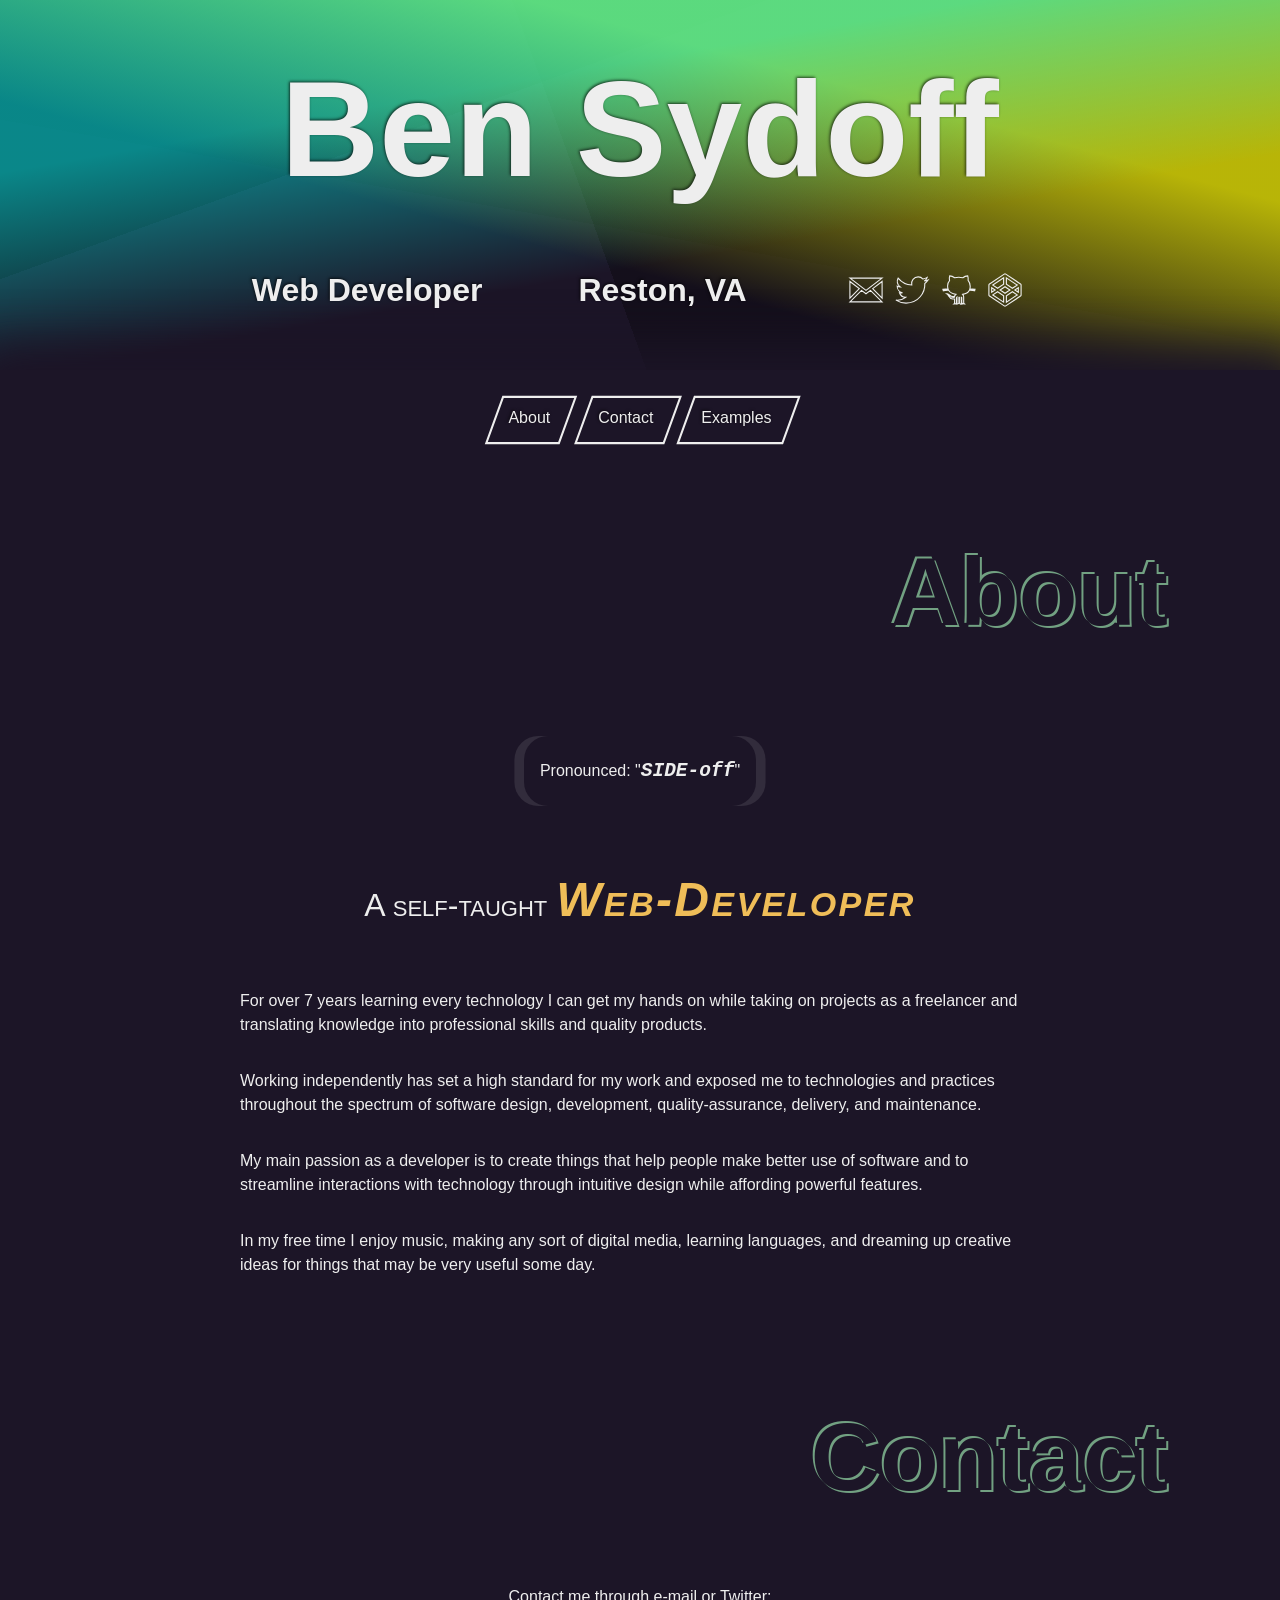
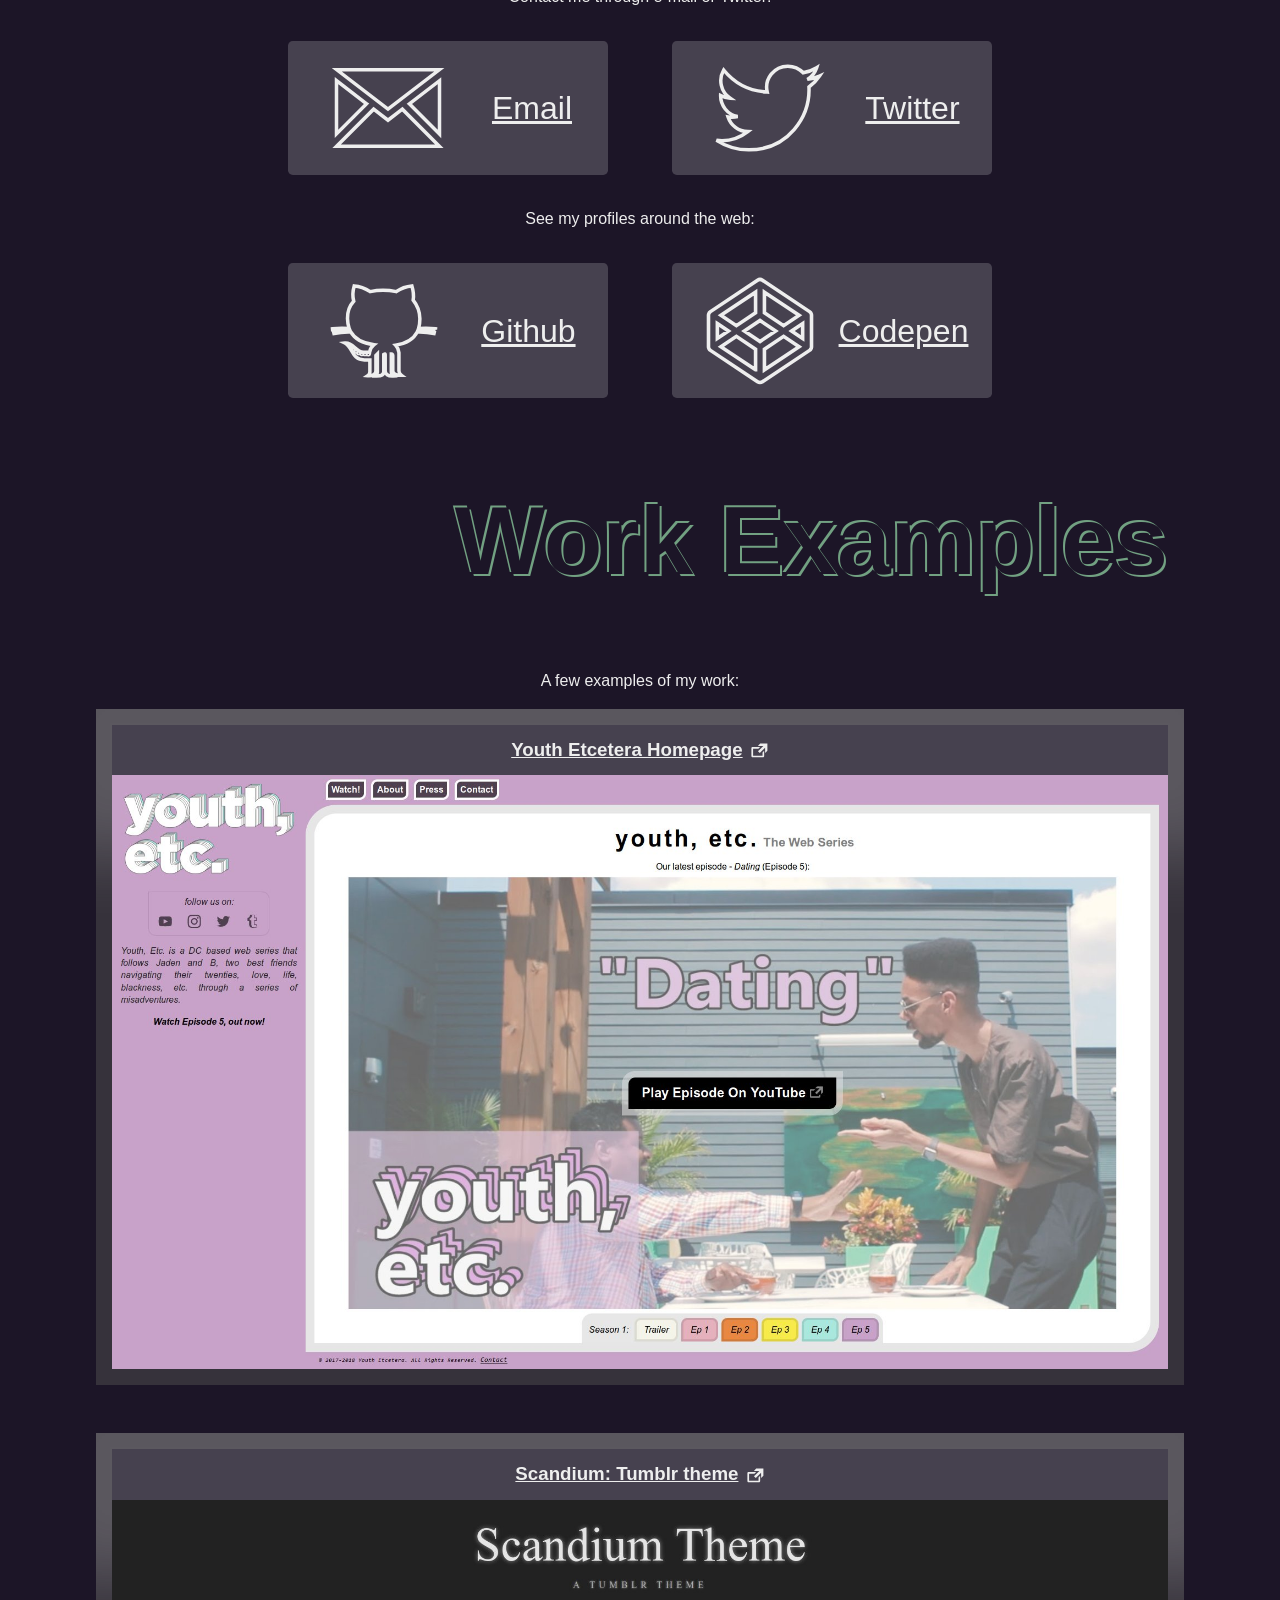
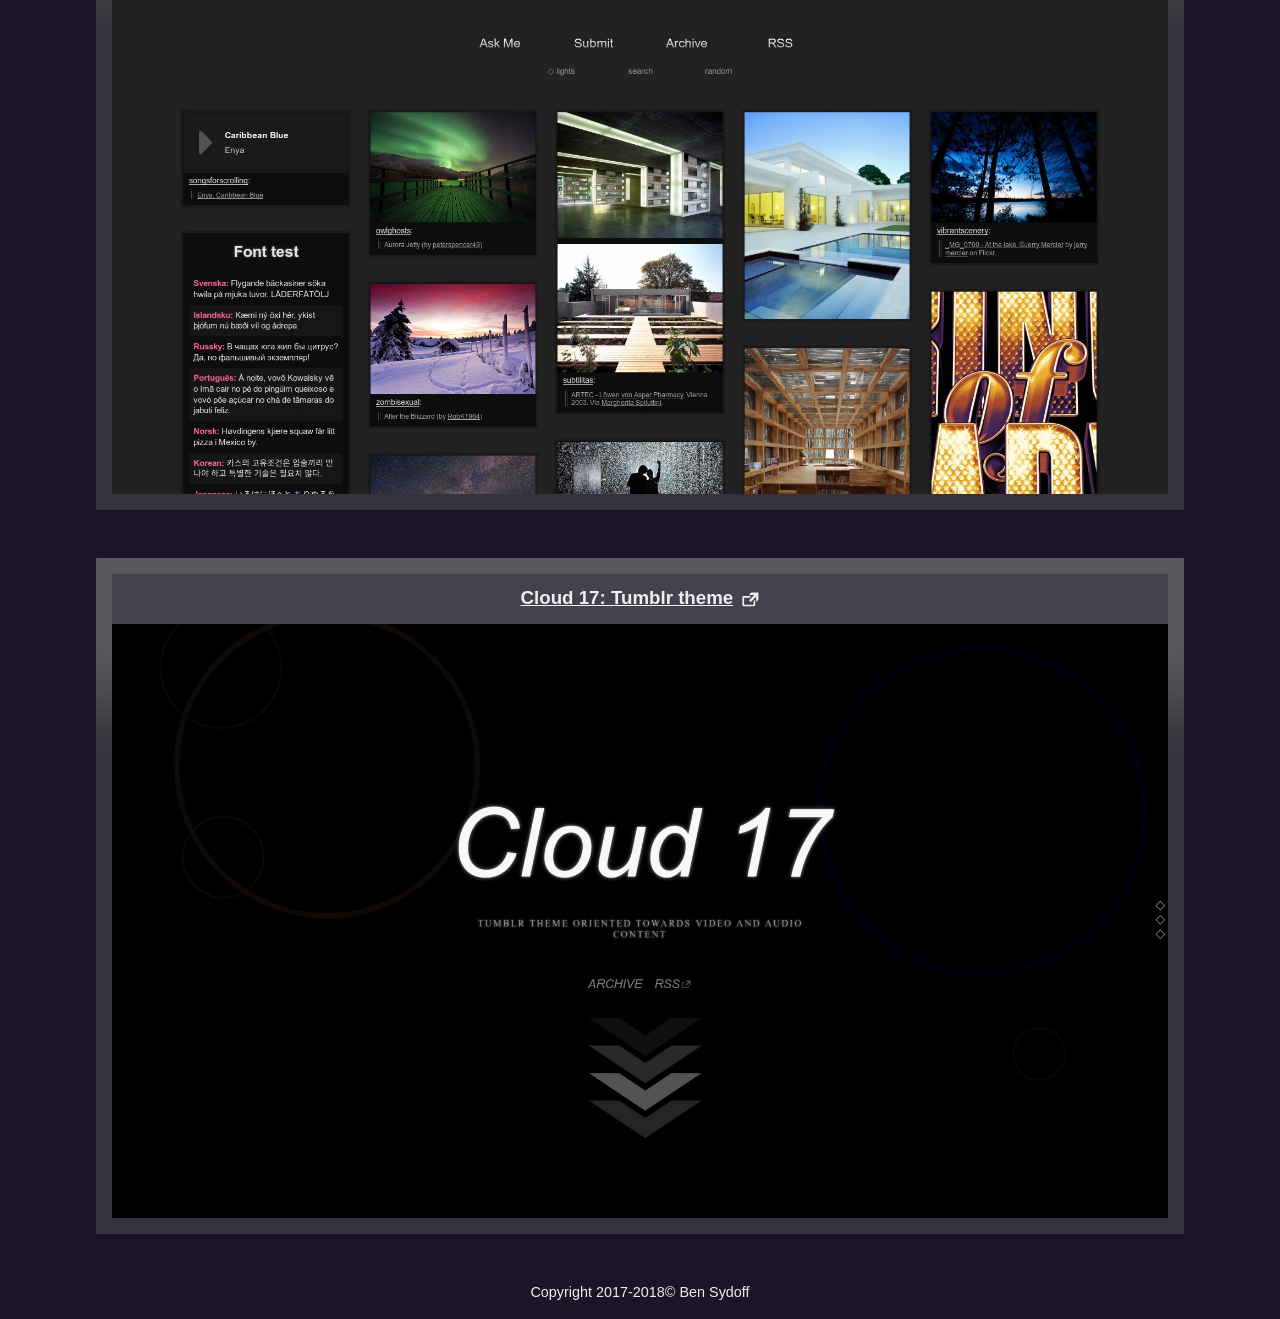
==== index.html @ 51cd3b62 "initial commit" ====
<html><head><meta http-equiv="Content-Type" content="text/html;charset=utf-8"/><meta name="viewport" content="width=device-width,initial-scale=1"/><meta name="description" content="Ben Sydoff Web development and programming portfolio"/><title>Ben Sydoff - Web Developer</title><link rel="shortcut icon" href="favicon.ico"/><link rel="stylesheet" href="fonts.css"/><style>svg {height: 2em; width: 2em;}
img {max-width: 100%;}
</style><script></script><link rel="stylesheet" href="index.css"/></head><body><header><hgroup><h1 class="main-title">Ben Sydoff</h1><hgroup class="sub-titles"><h2 class="sub-title prof">Web Developer</h2><h2 class="sub-title loc">Reston, VA</h2><ul class="contact-options"><li class="contact-option"><a class="contact-link" href="mailto://bensydoff@gmail.com"><span class="contact-icon"><svg xmlns="http://www.w3.org/2000/svg" viewBox="0 0 512 512"><path d="M170.544 239.052L50 146.454v213.142l120.544-120.544zm290.384-135.645H51.416l204.593 157.162 204.919-157.162zM313.355 260.696l-57.364 43.994-57.454-44.135L50.5 408.593h410.751L313.355 260.696zm28.012-21.484L462 359.845V146.693l-120.633 92.519z"/></svg></span>Email</a></li><li class="contact-option"><a class="contact-link" href="https://www.twitter.com/bensydoff"><span class="contact-icon"><svg xmlns="http://www.w3.org/2000/svg" viewBox="0 0 512 512"><path d="M462 128.223c-15.158 6.724-31.449 11.269-48.547 13.31 17.449-10.461 30.854-27.025 37.164-46.764a169.218 169.218 0 0 1-53.676 20.511c-15.418-16.428-37.386-26.691-61.698-26.691-54.56 0-94.668 50.916-82.337 103.787-70.25-3.524-132.534-37.177-174.223-88.314-22.142 37.983-11.485 87.691 26.158 112.85a84.148 84.148 0 0 1-38.285-10.574c-.917 39.162 27.146 75.781 67.795 83.949a84.688 84.688 0 0 1-38.17 1.447c10.754 33.58 41.972 58.018 78.96 58.699C139.604 378.282 94.846 390.721 50 385.436c37.406 23.982 81.837 37.977 129.571 37.977 156.932 0 245.595-132.551 240.251-251.435 16.517-11.917 30.846-26.804 42.178-43.755z"/></svg></span>Twitter</a></li><li class="contact-option"><a class="contact-link" href="https://www.github.com/boffsy"><span class="contact-icon"><svg xmlns="http://www.w3.org/2000/svg" viewBox="0 0 512 512"><path d="M461.633 250.645l.367-3.82c-22.896-2.22-45.667-2.418-67.79-.73 3.557-11.346 5.43-24.163 5.295-38.738-.292-30.965-10.616-55.08-26.843-75.096 3.116-18.85.77-37.7-5.11-56.56-23.188 1.898-44.054 9.493-62.635 22.686-34.725-7.044-69.447-7.493-104.172 0-21.673-14.627-42.956-21.802-63.91-22.686-6.21 20.765-7.168 41.233-1.916 61.357-18.28 19.397-25.27 42.944-24.926 69.02.196 14.926 2.496 28.208 6.738 39.95a394.063 394.063 0 0 0-66.732.8l.367 3.818c22.947-2.228 45.76-2.41 67.92-.678.813 1.974 1.632 3.94 2.566 5.815-24.01-.633-45.618 1.453-65.854 6.43l.913 3.723c20.538-5.048 42.54-7.08 67.107-6.254 16.246 28.865 47.52 45.825 93.063 51.206-10.58 8.594-16.27 18.73-17.735 30.2h-24.12c-32.395 0-41.227-41.303-74.78-37.228C132 320 125.5 371.598 177.588 371.598h21.88v47.297c.234 7.643-3.093 12.754-8.47 16.297 18.655 1.884 32.675-7.43 32.675-18.854V353.82l5.833-6v72.992c.245 7.265-3.284 11.392-7.03 15.34 16.433.653 31.89-2.63 32.59-16.616V349.68s5.757-3.6 5.757 0v66.58c.17 11.8 10.36 21.366 31.953 19.892-5.776-4.65-7.55-9.35-7.55-16.15v-72.18s5.95-.307 5.95 6v60.88c0 13.55 16.268 19.14 34.83 18.615-6.08-4.558-10.196-9.99-10.223-17.256v-73.216c-.63-10.762-5.003-20.906-13.582-30.358 41.63-6.392 71.638-23.01 86.58-52.796 24.646-.847 46.714 1.183 67.306 6.246l.914-3.723c-20.394-5.014-42.18-7.096-66.416-6.415.84-1.89 1.67-3.79 2.39-5.785 22.39-1.798 45.457-1.622 68.66.632zM114 310.023c-1.023 0-1.853-.588-1.853-1.313 0-.728.83-1.315 1.853-1.315 1.024 0 1.854.588 1.854 1.315 0 .726-.83 1.313-1.854 1.313zm5.833 3.98c-1.137 0-2.06-.653-2.06-1.46s.923-1.462 2.06-1.462 2.06.656 2.06 1.463-.923 1.46-2.06 1.46zm5.917 5.17c-1.333 0-2.415-.767-2.415-1.713s1.082-1.714 2.415-1.714 2.416.768 2.416 1.714-1.083 1.712-2.416 1.712zm5.75 6.206c-1.56 0-2.825-.897-2.825-2.004s1.265-2.005 2.825-2.005 2.825.9 2.825 2.006-1.265 2.003-2.825 2.003zm6.333 7.014c-1.733 0-3.14-.996-3.14-2.226s1.407-2.228 3.14-2.228 3.14.998 3.14 2.228-1.407 2.226-3.14 2.226zm7.334 7.123c-1.926 0-3.488-1.107-3.488-2.474s1.56-2.476 3.487-2.476c1.925 0 3.487 1.11 3.487 2.476s-1.562 2.474-3.487 2.474zm9.916 6.774c-2.14 0-3.875-1.23-3.875-2.748 0-1.52 1.735-2.75 3.875-2.75s3.875 1.23 3.875 2.75c0 1.518-1.735 2.75-3.875 2.75zm12.292 3.626c-2.14 0-3.875-1.23-3.875-2.75 0-1.518 1.735-2.75 3.875-2.75s3.875 1.232 3.875 2.75c0 1.52-1.735 2.75-3.875 2.75zm12.958.417c-2.14 0-3.875-1.23-3.875-2.75 0-1.518 1.735-2.75 3.875-2.75s3.875 1.232 3.875 2.75c0 1.52-1.735 2.75-3.875 2.75zm12.792.25c-2.14 0-3.875-1.23-3.875-2.75 0-1.518 1.735-2.75 3.875-2.75s3.875 1.232 3.875 2.75c0 1.52-1.735 2.75-3.875 2.75z"/></svg></span>Github</a></li><li class="contact-option"><a class="contact-link" href="https://codepen.io/boffsy"><span class="contact-icon"><svg xmlns="http://www.w3.org/2000/svg" viewBox="0 0 500 500"><path d="M451.036 186.448c-.036-.254-.098-.497-.141-.751a17.047 17.047 0 0 0-.302-1.45c-.075-.287-.18-.561-.268-.836a17.852 17.852 0 0 0-.446-1.26c-.118-.286-.255-.571-.386-.847-.182-.39-.371-.772-.588-1.141-.16-.276-.327-.542-.491-.805-.234-.36-.471-.71-.732-1.049-.19-.252-.39-.507-.59-.75a17.116 17.116 0 0 0-.865-.933c-.226-.231-.45-.464-.687-.678a20.23 20.23 0 0 0-.979-.824c-.257-.201-.514-.403-.783-.593-.102-.064-.19-.148-.287-.212l-183.9-122.6a17.285 17.285 0 0 0-19.182 0l-183.9 122.598c-.095.064-.185.149-.285.213-.27.19-.525.391-.778.593-.339.264-.667.54-.98.824-.243.213-.464.445-.693.678a15.117 15.117 0 0 0-1.454 1.683c-.254.338-.498.688-.725 1.049-.174.264-.338.528-.497.804-.212.37-.402.751-.587 1.142-.133.274-.27.56-.386.847-.17.413-.308.836-.444 1.26-.091.275-.19.55-.27.836-.127.476-.212.963-.302 1.45-.041.253-.105.497-.138.75-.1.741-.158 1.492-.158 2.255v122.6c0 .761.057 1.512.158 2.265.033.244.097.497.138.739.09.487.175.973.301 1.45.08.286.18.562.27.837.137.421.275.846.445 1.269.115.288.253.563.386.839.186.39.376.77.587 1.152.159.265.323.528.497.794.227.359.471.71.725 1.049.19.264.392.509.598.75.27.317.555.636.856.933.228.231.45.464.694.677.312.287.64.562.979.826.253.202.508.403.778.59.1.066.19.15.285.213l183.9 122.6a17.292 17.292 0 0 0 9.593 2.91c3.34 0 6.684-.974 9.59-2.91l183.9-122.6c.096-.062.184-.147.286-.212.27-.189.524-.39.783-.591.334-.264.662-.539.98-.826.237-.211.46-.446.686-.677.302-.297.589-.616.865-.932.2-.244.4-.487.59-.751.26-.34.499-.689.732-1.05.164-.265.332-.528.49-.793.218-.381.407-.762.589-1.152.131-.276.268-.55.386-.84.17-.421.306-.845.446-1.268.088-.275.193-.551.268-.837.127-.477.217-.963.302-1.45.043-.244.105-.496.141-.74.095-.752.155-1.503.155-2.264V188.7c0-.762-.06-1.513-.155-2.253zM267.292 98.414l135.473 90.309-60.512 40.481-74.961-50.144zm-34.583 0v80.646l-74.958 50.144-60.517-40.481zM83.39 221.067l43.26 28.934-43.26 28.937zM232.709 401.59L97.235 311.28l60.517-40.47 74.958 50.135v80.645zM250 290.907l-61.156-40.906L250 209.097 311.153 250zm17.29 110.682v-80.645l74.962-50.135 60.512 40.47zm149.317-122.652L373.355 250l43.253-28.934z"/></svg></span>Codepen</a></li></ul></hgroup></hgroup><nav class="navbar"><a class="nav-link" href="#about">About</a><a class="nav-link" href="#contact">Contact</a><a class="nav-link" href="#examples">Examples</a></nav></header><main><section id="about"><h2 class="section-title">About</h2><div id="about-content"><p id="name-tip">Pronounced: "<code><em>SIDE-off</em></code>"</p><p id="tagline">A self-taught
<em class="about-title">Web-Developer</em></p><blockquote id="about-text"><ul id="about-list"><li class="about-item">For over 7 years learning every technology I can get my hands on while taking on projects as a freelancer and translating knowledge into professional skills and quality products.</li><li class="about-item">Working independently has set a high standard for my work and exposed me to technologies and practices throughout the spectrum of software design, development, quality-assurance, delivery, and maintenance.</li><li class="about-item">My main passion as a developer is to create things that help people make better use of software and to streamline interactions with technology through intuitive design while affording powerful features.</li><li class="about-item">In my free time I enjoy music, making any sort of digital media, learning languages, and dreaming up creative ideas for things that may be very useful some day.</li></ul></blockquote></div></section><section id="contact"><h2 class="section-title">Contact</h2><div class="big-link-list-content">Contact me through e-mail or Twitter: </div><ul class="contact-options-big"><li class="contact-option-big"><a class="contact-link-big" href="mailto://bensydoff@gmail.com"><span class="contact-icon-big"><svg xmlns="http://www.w3.org/2000/svg" viewBox="0 0 512 512"><path d="M170.544 239.052L50 146.454v213.142l120.544-120.544zm290.384-135.645H51.416l204.593 157.162 204.919-157.162zM313.355 260.696l-57.364 43.994-57.454-44.135L50.5 408.593h410.751L313.355 260.696zm28.012-21.484L462 359.845V146.693l-120.633 92.519z"/></svg></span>Email</a></li><li class="contact-option-big"><a class="contact-link-big" href="https://www.twitter.com/bensydoff"><span class="contact-icon-big"><svg xmlns="http://www.w3.org/2000/svg" viewBox="0 0 512 512"><path d="M462 128.223c-15.158 6.724-31.449 11.269-48.547 13.31 17.449-10.461 30.854-27.025 37.164-46.764a169.218 169.218 0 0 1-53.676 20.511c-15.418-16.428-37.386-26.691-61.698-26.691-54.56 0-94.668 50.916-82.337 103.787-70.25-3.524-132.534-37.177-174.223-88.314-22.142 37.983-11.485 87.691 26.158 112.85a84.148 84.148 0 0 1-38.285-10.574c-.917 39.162 27.146 75.781 67.795 83.949a84.688 84.688 0 0 1-38.17 1.447c10.754 33.58 41.972 58.018 78.96 58.699C139.604 378.282 94.846 390.721 50 385.436c37.406 23.982 81.837 37.977 129.571 37.977 156.932 0 245.595-132.551 240.251-251.435 16.517-11.917 30.846-26.804 42.178-43.755z"/></svg></span>Twitter</a></li></ul><div class="big-link-list-content">See my profiles around the web:</div><ul class="contact-options-big"><li class="contact-option-big"><a class="contact-link-big" href="https://www.github.com/boffsy"><span class="contact-icon-big"><svg xmlns="http://www.w3.org/2000/svg" viewBox="0 0 512 512"><path d="M461.633 250.645l.367-3.82c-22.896-2.22-45.667-2.418-67.79-.73 3.557-11.346 5.43-24.163 5.295-38.738-.292-30.965-10.616-55.08-26.843-75.096 3.116-18.85.77-37.7-5.11-56.56-23.188 1.898-44.054 9.493-62.635 22.686-34.725-7.044-69.447-7.493-104.172 0-21.673-14.627-42.956-21.802-63.91-22.686-6.21 20.765-7.168 41.233-1.916 61.357-18.28 19.397-25.27 42.944-24.926 69.02.196 14.926 2.496 28.208 6.738 39.95a394.063 394.063 0 0 0-66.732.8l.367 3.818c22.947-2.228 45.76-2.41 67.92-.678.813 1.974 1.632 3.94 2.566 5.815-24.01-.633-45.618 1.453-65.854 6.43l.913 3.723c20.538-5.048 42.54-7.08 67.107-6.254 16.246 28.865 47.52 45.825 93.063 51.206-10.58 8.594-16.27 18.73-17.735 30.2h-24.12c-32.395 0-41.227-41.303-74.78-37.228C132 320 125.5 371.598 177.588 371.598h21.88v47.297c.234 7.643-3.093 12.754-8.47 16.297 18.655 1.884 32.675-7.43 32.675-18.854V353.82l5.833-6v72.992c.245 7.265-3.284 11.392-7.03 15.34 16.433.653 31.89-2.63 32.59-16.616V349.68s5.757-3.6 5.757 0v66.58c.17 11.8 10.36 21.366 31.953 19.892-5.776-4.65-7.55-9.35-7.55-16.15v-72.18s5.95-.307 5.95 6v60.88c0 13.55 16.268 19.14 34.83 18.615-6.08-4.558-10.196-9.99-10.223-17.256v-73.216c-.63-10.762-5.003-20.906-13.582-30.358 41.63-6.392 71.638-23.01 86.58-52.796 24.646-.847 46.714 1.183 67.306 6.246l.914-3.723c-20.394-5.014-42.18-7.096-66.416-6.415.84-1.89 1.67-3.79 2.39-5.785 22.39-1.798 45.457-1.622 68.66.632zM114 310.023c-1.023 0-1.853-.588-1.853-1.313 0-.728.83-1.315 1.853-1.315 1.024 0 1.854.588 1.854 1.315 0 .726-.83 1.313-1.854 1.313zm5.833 3.98c-1.137 0-2.06-.653-2.06-1.46s.923-1.462 2.06-1.462 2.06.656 2.06 1.463-.923 1.46-2.06 1.46zm5.917 5.17c-1.333 0-2.415-.767-2.415-1.713s1.082-1.714 2.415-1.714 2.416.768 2.416 1.714-1.083 1.712-2.416 1.712zm5.75 6.206c-1.56 0-2.825-.897-2.825-2.004s1.265-2.005 2.825-2.005 2.825.9 2.825 2.006-1.265 2.003-2.825 2.003zm6.333 7.014c-1.733 0-3.14-.996-3.14-2.226s1.407-2.228 3.14-2.228 3.14.998 3.14 2.228-1.407 2.226-3.14 2.226zm7.334 7.123c-1.926 0-3.488-1.107-3.488-2.474s1.56-2.476 3.487-2.476c1.925 0 3.487 1.11 3.487 2.476s-1.562 2.474-3.487 2.474zm9.916 6.774c-2.14 0-3.875-1.23-3.875-2.748 0-1.52 1.735-2.75 3.875-2.75s3.875 1.23 3.875 2.75c0 1.518-1.735 2.75-3.875 2.75zm12.292 3.626c-2.14 0-3.875-1.23-3.875-2.75 0-1.518 1.735-2.75 3.875-2.75s3.875 1.232 3.875 2.75c0 1.52-1.735 2.75-3.875 2.75zm12.958.417c-2.14 0-3.875-1.23-3.875-2.75 0-1.518 1.735-2.75 3.875-2.75s3.875 1.232 3.875 2.75c0 1.52-1.735 2.75-3.875 2.75zm12.792.25c-2.14 0-3.875-1.23-3.875-2.75 0-1.518 1.735-2.75 3.875-2.75s3.875 1.232 3.875 2.75c0 1.52-1.735 2.75-3.875 2.75z"/></svg></span>Github</a></li><li class="contact-option-big"><a class="contact-link-big" href="https://codepen.io/boffsy"><span class="contact-icon-big"><svg xmlns="http://www.w3.org/2000/svg" viewBox="0 0 500 500"><path d="M451.036 186.448c-.036-.254-.098-.497-.141-.751a17.047 17.047 0 0 0-.302-1.45c-.075-.287-.18-.561-.268-.836a17.852 17.852 0 0 0-.446-1.26c-.118-.286-.255-.571-.386-.847-.182-.39-.371-.772-.588-1.141-.16-.276-.327-.542-.491-.805-.234-.36-.471-.71-.732-1.049-.19-.252-.39-.507-.59-.75a17.116 17.116 0 0 0-.865-.933c-.226-.231-.45-.464-.687-.678a20.23 20.23 0 0 0-.979-.824c-.257-.201-.514-.403-.783-.593-.102-.064-.19-.148-.287-.212l-183.9-122.6a17.285 17.285 0 0 0-19.182 0l-183.9 122.598c-.095.064-.185.149-.285.213-.27.19-.525.391-.778.593-.339.264-.667.54-.98.824-.243.213-.464.445-.693.678a15.117 15.117 0 0 0-1.454 1.683c-.254.338-.498.688-.725 1.049-.174.264-.338.528-.497.804-.212.37-.402.751-.587 1.142-.133.274-.27.56-.386.847-.17.413-.308.836-.444 1.26-.091.275-.19.55-.27.836-.127.476-.212.963-.302 1.45-.041.253-.105.497-.138.75-.1.741-.158 1.492-.158 2.255v122.6c0 .761.057 1.512.158 2.265.033.244.097.497.138.739.09.487.175.973.301 1.45.08.286.18.562.27.837.137.421.275.846.445 1.269.115.288.253.563.386.839.186.39.376.77.587 1.152.159.265.323.528.497.794.227.359.471.71.725 1.049.19.264.392.509.598.75.27.317.555.636.856.933.228.231.45.464.694.677.312.287.64.562.979.826.253.202.508.403.778.59.1.066.19.15.285.213l183.9 122.6a17.292 17.292 0 0 0 9.593 2.91c3.34 0 6.684-.974 9.59-2.91l183.9-122.6c.096-.062.184-.147.286-.212.27-.189.524-.39.783-.591.334-.264.662-.539.98-.826.237-.211.46-.446.686-.677.302-.297.589-.616.865-.932.2-.244.4-.487.59-.751.26-.34.499-.689.732-1.05.164-.265.332-.528.49-.793.218-.381.407-.762.589-1.152.131-.276.268-.55.386-.84.17-.421.306-.845.446-1.268.088-.275.193-.551.268-.837.127-.477.217-.963.302-1.45.043-.244.105-.496.141-.74.095-.752.155-1.503.155-2.264V188.7c0-.762-.06-1.513-.155-2.253zM267.292 98.414l135.473 90.309-60.512 40.481-74.961-50.144zm-34.583 0v80.646l-74.958 50.144-60.517-40.481zM83.39 221.067l43.26 28.934-43.26 28.937zM232.709 401.59L97.235 311.28l60.517-40.47 74.958 50.135v80.645zM250 290.907l-61.156-40.906L250 209.097 311.153 250zm17.29 110.682v-80.645l74.962-50.135 60.512 40.47zm149.317-122.652L373.355 250l43.253-28.934z"/></svg></span>Codepen</a></li></ul></section><section id="examples"><h2 class="section-title">Work Examples</h2><p>A few examples of my work:</p><ul id="projects-list"><li class="project-panel"><a class="project-link" href="https://www.youthetcetera.com" target="_blank"><div class="panel-content"><h3>Youth Etcetera Homepage<svg class="external_icon" xmlns="http://www.w3.org/2000/svg" viewBox="0 0 512 512"><path d="M72.125 162.72c-18.93 0-34.156 15.22-34.156 34.16v214.78c0 18.93 15.225 34.18 34.155 34.18h280.96c18.93 0 34.16-15.25 34.16-34.18V268.75l-44.47 44.63v87.43H84.615V209.34h146.06l46.62-46.62H72.115zM412.75 182.78l-145.36 145.9-48.814-48.814 146.44-146.44h-148.07l62.102-62.102h196.61v195.53l-61.288 61.288z"/></svg></h3></div><img class="project-thumb half" src="/thumbs/youth.jpeg" alt=""/></a></li><li class="project-panel"><a class="project-link" href="https://scandium-theme.tumblr.com" target="_blank"><div class="panel-content"><h3>Scandium: Tumblr theme<svg class="external_icon" xmlns="http://www.w3.org/2000/svg" viewBox="0 0 512 512"><path d="M72.125 162.72c-18.93 0-34.156 15.22-34.156 34.16v214.78c0 18.93 15.225 34.18 34.155 34.18h280.96c18.93 0 34.16-15.25 34.16-34.18V268.75l-44.47 44.63v87.43H84.615V209.34h146.06l46.62-46.62H72.115zM412.75 182.78l-145.36 145.9-48.814-48.814 146.44-146.44h-148.07l62.102-62.102h196.61v195.53l-61.288 61.288z"/></svg></h3></div><img class="project-thumb half" src="/thumbs/scandium.jpeg" alt=""/></a></li><li class="project-panel"><a class="project-link" href="https://cloud17-theme.tumblr.com" target="_blank"><div class="panel-content"><h3>Cloud 17: Tumblr theme<svg class="external_icon" xmlns="http://www.w3.org/2000/svg" viewBox="0 0 512 512"><path d="M72.125 162.72c-18.93 0-34.156 15.22-34.156 34.16v214.78c0 18.93 15.225 34.18 34.155 34.18h280.96c18.93 0 34.16-15.25 34.16-34.18V268.75l-44.47 44.63v87.43H84.615V209.34h146.06l46.62-46.62H72.115zM412.75 182.78l-145.36 145.9-48.814-48.814 146.44-146.44h-148.07l62.102-62.102h196.61v195.53l-61.288 61.288z"/></svg></h3></div><img class="project-thumb half" src="/thumbs/cloud17.jpeg" alt=""/></a></li></ul></section></main><footer><p class="copyright">Copyright 2017-2018© Ben Sydoff</p></footer><script async src="https://www.googletagmanager.com/gtag/js?id=127074321-1"></script>
<script>
  window.dataLayer = window.dataLayer || [];
  function gtag(){dataLayer.push(arguments);}
  gtag('js', new Date());

  gtag('config', 'GA_TRACKING_ID');
</script></body></html>
---- index.css ----
body, html {
  min-height: 100%;
  padding: 0;
  margin: 0; }

body {
  background-color: #1c1527;
  color: #eee;
  text-align: center;
  line-height: 1.5;
  font-size: 1em;
  font-family: sans-serif; }

header {
  background-image: linear-gradient(170deg, rgba(0, 255, 246, 0.5) 25%, transparent 55%), linear-gradient(195deg, rgba(255, 252, 0, 0.7) 25%, transparent 55%), linear-gradient(190deg, rgba(0, 0, 0, 0.1) 50%, transparent 30%), linear-gradient(160deg, rgba(0, 0, 0, 0.3) 30%, transparent 30%), linear-gradient(250deg, rgba(0, 0, 0, 0.3) 53%, transparent 50%);
  text-shadow: -1px -1px 3px rgba(0, 0, 0, 0.7);
  overflow: hidden; }

.main-title {
  margin: .2em;
  font-size: 300%; }
  @media only screen and (min-width: 60em) {
    .main-title {
      font-size: 850%; } }

.sub-titles {
  margin-bottom: 3em;
  font-size: .9em; }
  @media only screen and (min-width: 60em) {
    .sub-titles {
      font-size: 1em; } }

.sub-title {
  font-size: 200%; }

.sub-title, .contact-options {
  display: inline-block;
  margin: 0.5rem 3rem;
  vertical-align: middle; }

.contact-option {
  display: inline-block;
  font-size: 0;
  margin: 0 .2rem; }

.contact-link {
  color: currentColor;
  text-decoration: none; }

.contact-icon {
  vertical-align: middle;
  width: 2.5em;
  height: 2.5em;
  display: inline-block;
  font-size: initial; }

svg {
  height: auto;
  width: auto;
  max-width: 100%;
  max-height: 100%;
  fill: transparent;
  stroke-width: 14px;
  stroke: #eee; }

.contact-link:hover > .contact-icon > svg {
  fill: #eee; }

.navbar {
  padding: 1em;
  background-color: #1c1527;
  box-shadow: 0 0 3em 1.5em #1c1527; }

.nav-link {
  display: inline-block;
  margin: .7em .8em;
  padding: .5em .7em;
  color: #eee;
  text-decoration: none;
  position: relative; }
  .nav-link:before {
    width: 100%;
    height: 100%;
    position: absolute;
    content: "";
    display: block;
    top: 0;
    left: 0;
    transform: skew(-20deg) scale(1.1);
    border: .15em solid currentcolor;
    transition: box-shadow 0.2s; }
  .nav-link:hover {
    color: #f8f3e8; }
    .nav-link:hover:before {
      box-shadow: 0 0 0 5px #1c1527, 0 0 0 7px #efbd58; }

.section-title {
  padding: 0 1em;
  line-height: 1;
    line-height-color: #72a182; }
  @media only screen and (min-width: 60em) {
    .section-title {
      text-align: right;
      font-size: 6em;
      color: #1c1527;
      text-shadow: 2px 2px #72a182, -2px -2px #72a182; } }

.copyright {
  font-size: .9em; }

ul {
  padding: 0;
  list-style-type: none; }

section {
  margin: 3em 1em; }

#about-content {
  display: inline-block;
  position: relative; }

#name-tip {
  display: inline-block;
  position: relative;
  padding: .7em .3em;
  border-radius: 0.6em;
  margin-bottom: 2em;
  min-height: 3em;
  line-height: 3em; }
  #name-tip:before {
    width: 100%;
    height: 100%;
    position: absolute;
    content: "";
    display: block;
    top: 0;
    left: 0;
    box-shadow: -0.6em 0 0em 0em rgba(238, 238, 238, 0.1), 0.6em 0 0em 0em rgba(238, 238, 238, 0.1);
    border-radius: 1.5em; }
  @media only screen and (min-width: 60em) {
    #name-tip {
      padding: .7em 1em; } }

code {
  white-space: nowrap;
  font-size: 1.5em;
  font-weight: bold; }

#about-text {
  display: inline-block;
  padding: 1.3em .2em;
  margin: 0;
  max-width: 52em; }
  @media only screen and (min-width: 60em) {
    #about-text {
      padding: 1.3em 2em; } }

.about-item {
  margin: 2em 0;
  text-align: left; }
  @media only screen and (min-width: 60em) {
    .about-item {
      margin: 2em 1em; } }

#tagline {
  font-variant: small-caps;
  font-size: 1.3em;
  margin: .8em .2em 0; }
  @media only screen and (min-width: 60em) {
    #tagline {
      margin: .8em 1em 0;
      font-size: 2em; } }

.about-title {
  font-size: 1.4em;
  letter-spacing: .05em;
  white-space: nowrap;
  color: #efbd58;
  font-weight: bold; }
  @media only screen and (min-width: 60em) {
    .about-title {
      font-size: 1.5em; } }

.contact-option-big {
  display: inline-block;
  margin: 1em .5em;
  background-color: rgba(238, 238, 238, 0.2);
  border-radius: .3em; }
  @media only screen and (min-width: 60em) {
    .contact-option-big {
      margin: 1em 2em; } }
  .contact-option-big:hover {
    background-color: rgba(238, 238, 238, 0.4); }

.contact-link-big {
  color: #eee;
  font-size: 2em;
  padding: .1em .5em;
  display: block;
  display: flex;
  min-width: 6em;
  justify-content: space-around;
  align-items: center; }
  @media only screen and (min-width: 60em) {
    .contact-link-big {
      min-width: 9em; } }

.contact-icon-big {
  width: 2em;
  height: 2em;
  display: inline-block;
  vertical-align: middle; }
  @media only screen and (min-width: 60em) {
    .contact-icon-big {
      width: 4em;
      height: 4em; } }

@media only screen and (min-width: 60em) {
  #projects-list {
    padding: 0 5em; } }

.project-panel {
  width: 100%;
  margin: 0 0 3em;
  position: relative;
  overflow: hidden;
  transition: box-shadow 0.2s; }
  .project-panel:hover {
    box-shadow: 0 0 0em 0.6em #1c1527, 0 0 0em 0.7em #515151; }

.project-link {
  display: block;
  border: 0.3em solid rgba(81, 81, 81, 0.5);
  transition: border-color 0.2s;
  text-decoration: none; }
  @media only screen and (min-width: 60em) {
    .project-link {
      border-width: 1em; } }
  .project-link:hover {
    border-color: #594e62; }

.project-thumb {
  max-width: 100%; }

.panel-content {
  padding: .5em 1em;
  color: rgba(238, 238, 238, 0.2);
  background-color: currentColor;
  box-shadow: 0 0 4em 3em currentColor; }
  @media only screen and (min-width: 60em) {
    .panel-content {
      box-shadow: 0 0 4em 5em currentColor; } }

h3 {
  margin: 0;
  color: #eee;
  text-decoration: underline; }
  @media only screen and (min-width: 60em) {
    h3 {
      line-height: 1;
      padding: .4em; } }

.external_icon {
  height: 1em;
  width: 1em;
  margin-left: .4em;
  fill: #eee;
  stroke: transparent;
  vertical-align: middle; }
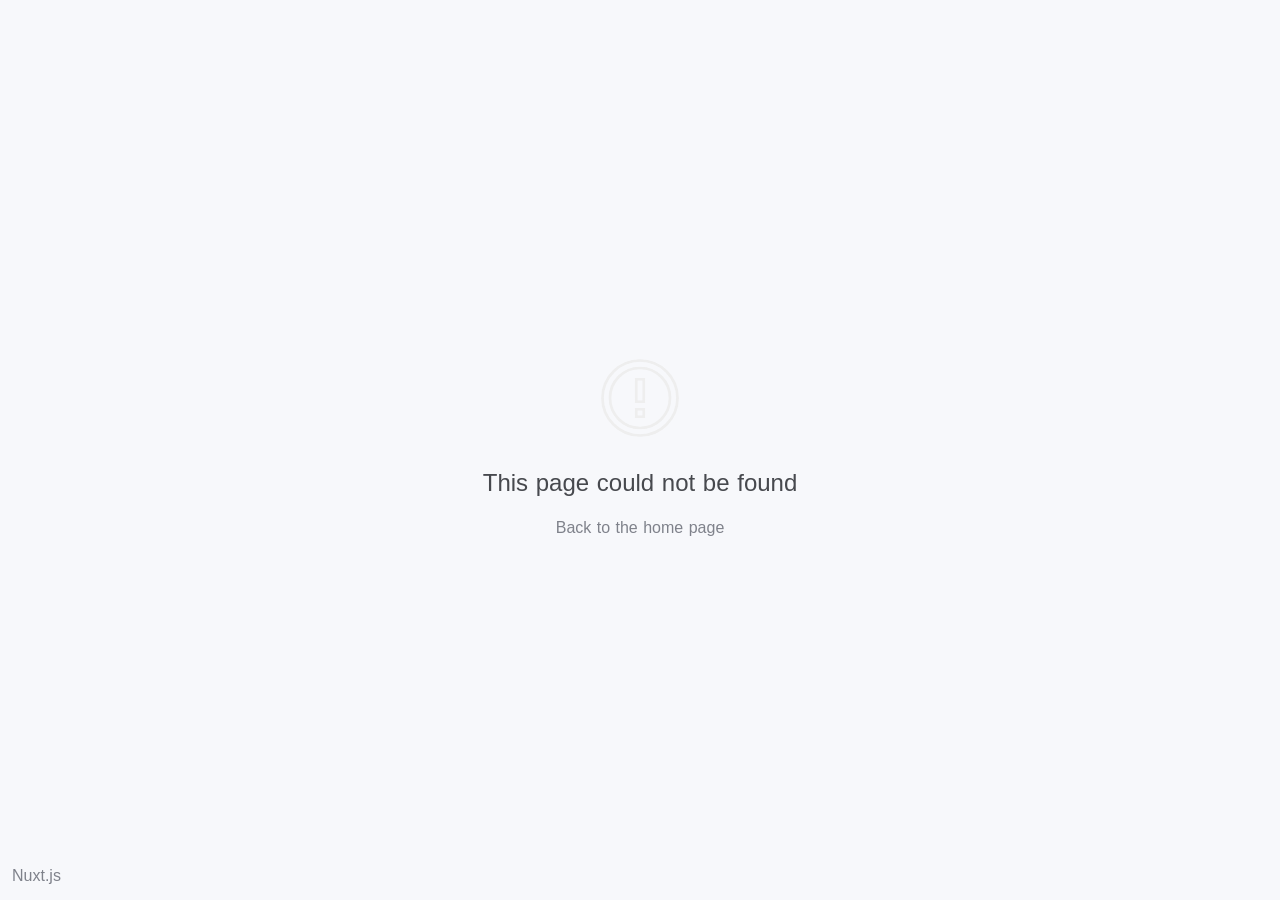
==== commit 997295cb: "add titles to icon btns and links, add image lazy-loading and srcset" ====
--- a/index.html
+++ b/index.html
@@ -1,11 +1,9 @@
-<html><head><meta http-equiv="Content-Type" content="text/html;charset=utf-8"/><meta name="viewport" content="width=device-width,initial-scale=1"/><meta name="description" content="Ben Sydoff Web development and programming portfolio"/><title>Ben Sydoff - Web Developer</title><link rel="shortcut icon" href="favicon.ico"/><link rel="stylesheet" href="fonts.css"/><style>svg {height: 2em; width: 2em;}
-img {max-width: 100%;}
-</style><script></script><link rel="stylesheet" href="index.css"/></head><body><header><hgroup><h1 class="main-title">Ben Sydoff</h1><hgroup class="sub-titles"><h2 class="sub-title prof">Web Developer</h2><h2 class="sub-title loc">Reston, VA</h2><ul class="contact-options"><li class="contact-option"><a class="contact-link" href="mailto://bensydoff@gmail.com"><span class="contact-icon"><svg xmlns="http://www.w3.org/2000/svg" viewBox="0 0 512 512"><path d="M170.544 239.052L50 146.454v213.142l120.544-120.544zm290.384-135.645H51.416l204.593 157.162 204.919-157.162zM313.355 260.696l-57.364 43.994-57.454-44.135L50.5 408.593h410.751L313.355 260.696zm28.012-21.484L462 359.845V146.693l-120.633 92.519z"/></svg></span>Email</a></li><li class="contact-option"><a class="contact-link" href="https://www.twitter.com/bensydoff"><span class="contact-icon"><svg xmlns="http://www.w3.org/2000/svg" viewBox="0 0 512 512"><path d="M462 128.223c-15.158 6.724-31.449 11.269-48.547 13.31 17.449-10.461 30.854-27.025 37.164-46.764a169.218 169.218 0 0 1-53.676 20.511c-15.418-16.428-37.386-26.691-61.698-26.691-54.56 0-94.668 50.916-82.337 103.787-70.25-3.524-132.534-37.177-174.223-88.314-22.142 37.983-11.485 87.691 26.158 112.85a84.148 84.148 0 0 1-38.285-10.574c-.917 39.162 27.146 75.781 67.795 83.949a84.688 84.688 0 0 1-38.17 1.447c10.754 33.58 41.972 58.018 78.96 58.699C139.604 378.282 94.846 390.721 50 385.436c37.406 23.982 81.837 37.977 129.571 37.977 156.932 0 245.595-132.551 240.251-251.435 16.517-11.917 30.846-26.804 42.178-43.755z"/></svg></span>Twitter</a></li><li class="contact-option"><a class="contact-link" href="https://www.github.com/boffsy"><span class="contact-icon"><svg xmlns="http://www.w3.org/2000/svg" viewBox="0 0 512 512"><path d="M461.633 250.645l.367-3.82c-22.896-2.22-45.667-2.418-67.79-.73 3.557-11.346 5.43-24.163 5.295-38.738-.292-30.965-10.616-55.08-26.843-75.096 3.116-18.85.77-37.7-5.11-56.56-23.188 1.898-44.054 9.493-62.635 22.686-34.725-7.044-69.447-7.493-104.172 0-21.673-14.627-42.956-21.802-63.91-22.686-6.21 20.765-7.168 41.233-1.916 61.357-18.28 19.397-25.27 42.944-24.926 69.02.196 14.926 2.496 28.208 6.738 39.95a394.063 394.063 0 0 0-66.732.8l.367 3.818c22.947-2.228 45.76-2.41 67.92-.678.813 1.974 1.632 3.94 2.566 5.815-24.01-.633-45.618 1.453-65.854 6.43l.913 3.723c20.538-5.048 42.54-7.08 67.107-6.254 16.246 28.865 47.52 45.825 93.063 51.206-10.58 8.594-16.27 18.73-17.735 30.2h-24.12c-32.395 0-41.227-41.303-74.78-37.228C132 320 125.5 371.598 177.588 371.598h21.88v47.297c.234 7.643-3.093 12.754-8.47 16.297 18.655 1.884 32.675-7.43 32.675-18.854V353.82l5.833-6v72.992c.245 7.265-3.284 11.392-7.03 15.34 16.433.653 31.89-2.63 32.59-16.616V349.68s5.757-3.6 5.757 0v66.58c.17 11.8 10.36 21.366 31.953 19.892-5.776-4.65-7.55-9.35-7.55-16.15v-72.18s5.95-.307 5.95 6v60.88c0 13.55 16.268 19.14 34.83 18.615-6.08-4.558-10.196-9.99-10.223-17.256v-73.216c-.63-10.762-5.003-20.906-13.582-30.358 41.63-6.392 71.638-23.01 86.58-52.796 24.646-.847 46.714 1.183 67.306 6.246l.914-3.723c-20.394-5.014-42.18-7.096-66.416-6.415.84-1.89 1.67-3.79 2.39-5.785 22.39-1.798 45.457-1.622 68.66.632zM114 310.023c-1.023 0-1.853-.588-1.853-1.313 0-.728.83-1.315 1.853-1.315 1.024 0 1.854.588 1.854 1.315 0 .726-.83 1.313-1.854 1.313zm5.833 3.98c-1.137 0-2.06-.653-2.06-1.46s.923-1.462 2.06-1.462 2.06.656 2.06 1.463-.923 1.46-2.06 1.46zm5.917 5.17c-1.333 0-2.415-.767-2.415-1.713s1.082-1.714 2.415-1.714 2.416.768 2.416 1.714-1.083 1.712-2.416 1.712zm5.75 6.206c-1.56 0-2.825-.897-2.825-2.004s1.265-2.005 2.825-2.005 2.825.9 2.825 2.006-1.265 2.003-2.825 2.003zm6.333 7.014c-1.733 0-3.14-.996-3.14-2.226s1.407-2.228 3.14-2.228 3.14.998 3.14 2.228-1.407 2.226-3.14 2.226zm7.334 7.123c-1.926 0-3.488-1.107-3.488-2.474s1.56-2.476 3.487-2.476c1.925 0 3.487 1.11 3.487 2.476s-1.562 2.474-3.487 2.474zm9.916 6.774c-2.14 0-3.875-1.23-3.875-2.748 0-1.52 1.735-2.75 3.875-2.75s3.875 1.23 3.875 2.75c0 1.518-1.735 2.75-3.875 2.75zm12.292 3.626c-2.14 0-3.875-1.23-3.875-2.75 0-1.518 1.735-2.75 3.875-2.75s3.875 1.232 3.875 2.75c0 1.52-1.735 2.75-3.875 2.75zm12.958.417c-2.14 0-3.875-1.23-3.875-2.75 0-1.518 1.735-2.75 3.875-2.75s3.875 1.232 3.875 2.75c0 1.52-1.735 2.75-3.875 2.75zm12.792.25c-2.14 0-3.875-1.23-3.875-2.75 0-1.518 1.735-2.75 3.875-2.75s3.875 1.232 3.875 2.75c0 1.52-1.735 2.75-3.875 2.75z"/></svg></span>Github</a></li><li class="contact-option"><a class="contact-link" href="https://codepen.io/boffsy"><span class="contact-icon"><svg xmlns="http://www.w3.org/2000/svg" viewBox="0 0 500 500"><path d="M451.036 186.448c-.036-.254-.098-.497-.141-.751a17.047 17.047 0 0 0-.302-1.45c-.075-.287-.18-.561-.268-.836a17.852 17.852 0 0 0-.446-1.26c-.118-.286-.255-.571-.386-.847-.182-.39-.371-.772-.588-1.141-.16-.276-.327-.542-.491-.805-.234-.36-.471-.71-.732-1.049-.19-.252-.39-.507-.59-.75a17.116 17.116 0 0 0-.865-.933c-.226-.231-.45-.464-.687-.678a20.23 20.23 0 0 0-.979-.824c-.257-.201-.514-.403-.783-.593-.102-.064-.19-.148-.287-.212l-183.9-122.6a17.285 17.285 0 0 0-19.182 0l-183.9 122.598c-.095.064-.185.149-.285.213-.27.19-.525.391-.778.593-.339.264-.667.54-.98.824-.243.213-.464.445-.693.678a15.117 15.117 0 0 0-1.454 1.683c-.254.338-.498.688-.725 1.049-.174.264-.338.528-.497.804-.212.37-.402.751-.587 1.142-.133.274-.27.56-.386.847-.17.413-.308.836-.444 1.26-.091.275-.19.55-.27.836-.127.476-.212.963-.302 1.45-.041.253-.105.497-.138.75-.1.741-.158 1.492-.158 2.255v122.6c0 .761.057 1.512.158 2.265.033.244.097.497.138.739.09.487.175.973.301 1.45.08.286.18.562.27.837.137.421.275.846.445 1.269.115.288.253.563.386.839.186.39.376.77.587 1.152.159.265.323.528.497.794.227.359.471.71.725 1.049.19.264.392.509.598.75.27.317.555.636.856.933.228.231.45.464.694.677.312.287.64.562.979.826.253.202.508.403.778.59.1.066.19.15.285.213l183.9 122.6a17.292 17.292 0 0 0 9.593 2.91c3.34 0 6.684-.974 9.59-2.91l183.9-122.6c.096-.062.184-.147.286-.212.27-.189.524-.39.783-.591.334-.264.662-.539.98-.826.237-.211.46-.446.686-.677.302-.297.589-.616.865-.932.2-.244.4-.487.59-.751.26-.34.499-.689.732-1.05.164-.265.332-.528.49-.793.218-.381.407-.762.589-1.152.131-.276.268-.55.386-.84.17-.421.306-.845.446-1.268.088-.275.193-.551.268-.837.127-.477.217-.963.302-1.45.043-.244.105-.496.141-.74.095-.752.155-1.503.155-2.264V188.7c0-.762-.06-1.513-.155-2.253zM267.292 98.414l135.473 90.309-60.512 40.481-74.961-50.144zm-34.583 0v80.646l-74.958 50.144-60.517-40.481zM83.39 221.067l43.26 28.934-43.26 28.937zM232.709 401.59L97.235 311.28l60.517-40.47 74.958 50.135v80.645zM250 290.907l-61.156-40.906L250 209.097 311.153 250zm17.29 110.682v-80.645l74.962-50.135 60.512 40.47zm149.317-122.652L373.355 250l43.253-28.934z"/></svg></span>Codepen</a></li></ul></hgroup></hgroup><nav class="navbar"><a class="nav-link" href="#about">About</a><a class="nav-link" href="#contact">Contact</a><a class="nav-link" href="#examples">Examples</a></nav></header><main><section id="about"><h2 class="section-title">About</h2><div id="about-content"><p id="name-tip">Pronounced: "<code><em>SIDE-off</em></code>"</p><p id="tagline">A self-taught
-<em class="about-title">Web-Developer</em></p><blockquote id="about-text"><ul id="about-list"><li class="about-item">For over 7 years learning every technology I can get my hands on while taking on projects as a freelancer and translating knowledge into professional skills and quality products.</li><li class="about-item">Working independently has set a high standard for my work and exposed me to technologies and practices throughout the spectrum of software design, development, quality-assurance, delivery, and maintenance.</li><li class="about-item">My main passion as a developer is to create things that help people make better use of software and to streamline interactions with technology through intuitive design while affording powerful features.</li><li class="about-item">In my free time I enjoy music, making any sort of digital media, learning languages, and dreaming up creative ideas for things that may be very useful some day.</li></ul></blockquote></div></section><section id="contact"><h2 class="section-title">Contact</h2><div class="big-link-list-content">Contact me through e-mail or Twitter: </div><ul class="contact-options-big"><li class="contact-option-big"><a class="contact-link-big" href="mailto://bensydoff@gmail.com"><span class="contact-icon-big"><svg xmlns="http://www.w3.org/2000/svg" viewBox="0 0 512 512"><path d="M170.544 239.052L50 146.454v213.142l120.544-120.544zm290.384-135.645H51.416l204.593 157.162 204.919-157.162zM313.355 260.696l-57.364 43.994-57.454-44.135L50.5 408.593h410.751L313.355 260.696zm28.012-21.484L462 359.845V146.693l-120.633 92.519z"/></svg></span>Email</a></li><li class="contact-option-big"><a class="contact-link-big" href="https://www.twitter.com/bensydoff"><span class="contact-icon-big"><svg xmlns="http://www.w3.org/2000/svg" viewBox="0 0 512 512"><path d="M462 128.223c-15.158 6.724-31.449 11.269-48.547 13.31 17.449-10.461 30.854-27.025 37.164-46.764a169.218 169.218 0 0 1-53.676 20.511c-15.418-16.428-37.386-26.691-61.698-26.691-54.56 0-94.668 50.916-82.337 103.787-70.25-3.524-132.534-37.177-174.223-88.314-22.142 37.983-11.485 87.691 26.158 112.85a84.148 84.148 0 0 1-38.285-10.574c-.917 39.162 27.146 75.781 67.795 83.949a84.688 84.688 0 0 1-38.17 1.447c10.754 33.58 41.972 58.018 78.96 58.699C139.604 378.282 94.846 390.721 50 385.436c37.406 23.982 81.837 37.977 129.571 37.977 156.932 0 245.595-132.551 240.251-251.435 16.517-11.917 30.846-26.804 42.178-43.755z"/></svg></span>Twitter</a></li></ul><div class="big-link-list-content">See my profiles around the web:</div><ul class="contact-options-big"><li class="contact-option-big"><a class="contact-link-big" href="https://www.github.com/boffsy"><span class="contact-icon-big"><svg xmlns="http://www.w3.org/2000/svg" viewBox="0 0 512 512"><path d="M461.633 250.645l.367-3.82c-22.896-2.22-45.667-2.418-67.79-.73 3.557-11.346 5.43-24.163 5.295-38.738-.292-30.965-10.616-55.08-26.843-75.096 3.116-18.85.77-37.7-5.11-56.56-23.188 1.898-44.054 9.493-62.635 22.686-34.725-7.044-69.447-7.493-104.172 0-21.673-14.627-42.956-21.802-63.91-22.686-6.21 20.765-7.168 41.233-1.916 61.357-18.28 19.397-25.27 42.944-24.926 69.02.196 14.926 2.496 28.208 6.738 39.95a394.063 394.063 0 0 0-66.732.8l.367 3.818c22.947-2.228 45.76-2.41 67.92-.678.813 1.974 1.632 3.94 2.566 5.815-24.01-.633-45.618 1.453-65.854 6.43l.913 3.723c20.538-5.048 42.54-7.08 67.107-6.254 16.246 28.865 47.52 45.825 93.063 51.206-10.58 8.594-16.27 18.73-17.735 30.2h-24.12c-32.395 0-41.227-41.303-74.78-37.228C132 320 125.5 371.598 177.588 371.598h21.88v47.297c.234 7.643-3.093 12.754-8.47 16.297 18.655 1.884 32.675-7.43 32.675-18.854V353.82l5.833-6v72.992c.245 7.265-3.284 11.392-7.03 15.34 16.433.653 31.89-2.63 32.59-16.616V349.68s5.757-3.6 5.757 0v66.58c.17 11.8 10.36 21.366 31.953 19.892-5.776-4.65-7.55-9.35-7.55-16.15v-72.18s5.95-.307 5.95 6v60.88c0 13.55 16.268 19.14 34.83 18.615-6.08-4.558-10.196-9.99-10.223-17.256v-73.216c-.63-10.762-5.003-20.906-13.582-30.358 41.63-6.392 71.638-23.01 86.58-52.796 24.646-.847 46.714 1.183 67.306 6.246l.914-3.723c-20.394-5.014-42.18-7.096-66.416-6.415.84-1.89 1.67-3.79 2.39-5.785 22.39-1.798 45.457-1.622 68.66.632zM114 310.023c-1.023 0-1.853-.588-1.853-1.313 0-.728.83-1.315 1.853-1.315 1.024 0 1.854.588 1.854 1.315 0 .726-.83 1.313-1.854 1.313zm5.833 3.98c-1.137 0-2.06-.653-2.06-1.46s.923-1.462 2.06-1.462 2.06.656 2.06 1.463-.923 1.46-2.06 1.46zm5.917 5.17c-1.333 0-2.415-.767-2.415-1.713s1.082-1.714 2.415-1.714 2.416.768 2.416 1.714-1.083 1.712-2.416 1.712zm5.75 6.206c-1.56 0-2.825-.897-2.825-2.004s1.265-2.005 2.825-2.005 2.825.9 2.825 2.006-1.265 2.003-2.825 2.003zm6.333 7.014c-1.733 0-3.14-.996-3.14-2.226s1.407-2.228 3.14-2.228 3.14.998 3.14 2.228-1.407 2.226-3.14 2.226zm7.334 7.123c-1.926 0-3.488-1.107-3.488-2.474s1.56-2.476 3.487-2.476c1.925 0 3.487 1.11 3.487 2.476s-1.562 2.474-3.487 2.474zm9.916 6.774c-2.14 0-3.875-1.23-3.875-2.748 0-1.52 1.735-2.75 3.875-2.75s3.875 1.23 3.875 2.75c0 1.518-1.735 2.75-3.875 2.75zm12.292 3.626c-2.14 0-3.875-1.23-3.875-2.75 0-1.518 1.735-2.75 3.875-2.75s3.875 1.232 3.875 2.75c0 1.52-1.735 2.75-3.875 2.75zm12.958.417c-2.14 0-3.875-1.23-3.875-2.75 0-1.518 1.735-2.75 3.875-2.75s3.875 1.232 3.875 2.75c0 1.52-1.735 2.75-3.875 2.75zm12.792.25c-2.14 0-3.875-1.23-3.875-2.75 0-1.518 1.735-2.75 3.875-2.75s3.875 1.232 3.875 2.75c0 1.52-1.735 2.75-3.875 2.75z"/></svg></span>Github</a></li><li class="contact-option-big"><a class="contact-link-big" href="https://codepen.io/boffsy"><span class="contact-icon-big"><svg xmlns="http://www.w3.org/2000/svg" viewBox="0 0 500 500"><path d="M451.036 186.448c-.036-.254-.098-.497-.141-.751a17.047 17.047 0 0 0-.302-1.45c-.075-.287-.18-.561-.268-.836a17.852 17.852 0 0 0-.446-1.26c-.118-.286-.255-.571-.386-.847-.182-.39-.371-.772-.588-1.141-.16-.276-.327-.542-.491-.805-.234-.36-.471-.71-.732-1.049-.19-.252-.39-.507-.59-.75a17.116 17.116 0 0 0-.865-.933c-.226-.231-.45-.464-.687-.678a20.23 20.23 0 0 0-.979-.824c-.257-.201-.514-.403-.783-.593-.102-.064-.19-.148-.287-.212l-183.9-122.6a17.285 17.285 0 0 0-19.182 0l-183.9 122.598c-.095.064-.185.149-.285.213-.27.19-.525.391-.778.593-.339.264-.667.54-.98.824-.243.213-.464.445-.693.678a15.117 15.117 0 0 0-1.454 1.683c-.254.338-.498.688-.725 1.049-.174.264-.338.528-.497.804-.212.37-.402.751-.587 1.142-.133.274-.27.56-.386.847-.17.413-.308.836-.444 1.26-.091.275-.19.55-.27.836-.127.476-.212.963-.302 1.45-.041.253-.105.497-.138.75-.1.741-.158 1.492-.158 2.255v122.6c0 .761.057 1.512.158 2.265.033.244.097.497.138.739.09.487.175.973.301 1.45.08.286.18.562.27.837.137.421.275.846.445 1.269.115.288.253.563.386.839.186.39.376.77.587 1.152.159.265.323.528.497.794.227.359.471.71.725 1.049.19.264.392.509.598.75.27.317.555.636.856.933.228.231.45.464.694.677.312.287.64.562.979.826.253.202.508.403.778.59.1.066.19.15.285.213l183.9 122.6a17.292 17.292 0 0 0 9.593 2.91c3.34 0 6.684-.974 9.59-2.91l183.9-122.6c.096-.062.184-.147.286-.212.27-.189.524-.39.783-.591.334-.264.662-.539.98-.826.237-.211.46-.446.686-.677.302-.297.589-.616.865-.932.2-.244.4-.487.59-.751.26-.34.499-.689.732-1.05.164-.265.332-.528.49-.793.218-.381.407-.762.589-1.152.131-.276.268-.55.386-.84.17-.421.306-.845.446-1.268.088-.275.193-.551.268-.837.127-.477.217-.963.302-1.45.043-.244.105-.496.141-.74.095-.752.155-1.503.155-2.264V188.7c0-.762-.06-1.513-.155-2.253zM267.292 98.414l135.473 90.309-60.512 40.481-74.961-50.144zm-34.583 0v80.646l-74.958 50.144-60.517-40.481zM83.39 221.067l43.26 28.934-43.26 28.937zM232.709 401.59L97.235 311.28l60.517-40.47 74.958 50.135v80.645zM250 290.907l-61.156-40.906L250 209.097 311.153 250zm17.29 110.682v-80.645l74.962-50.135 60.512 40.47zm149.317-122.652L373.355 250l43.253-28.934z"/></svg></span>Codepen</a></li></ul></section><section id="examples"><h2 class="section-title">Work Examples</h2><p>A few examples of my work:</p><ul id="projects-list"><li class="project-panel"><a class="project-link" href="https://www.youthetcetera.com" target="_blank"><div class="panel-content"><h3>Youth Etcetera Homepage<svg class="external_icon" xmlns="http://www.w3.org/2000/svg" viewBox="0 0 512 512"><path d="M72.125 162.72c-18.93 0-34.156 15.22-34.156 34.16v214.78c0 18.93 15.225 34.18 34.155 34.18h280.96c18.93 0 34.16-15.25 34.16-34.18V268.75l-44.47 44.63v87.43H84.615V209.34h146.06l46.62-46.62H72.115zM412.75 182.78l-145.36 145.9-48.814-48.814 146.44-146.44h-148.07l62.102-62.102h196.61v195.53l-61.288 61.288z"/></svg></h3></div><img class="project-thumb half" src="/thumbs/youth.jpeg" alt=""/></a></li><li class="project-panel"><a class="project-link" href="https://scandium-theme.tumblr.com" target="_blank"><div class="panel-content"><h3>Scandium: Tumblr theme<svg class="external_icon" xmlns="http://www.w3.org/2000/svg" viewBox="0 0 512 512"><path d="M72.125 162.72c-18.93 0-34.156 15.22-34.156 34.16v214.78c0 18.93 15.225 34.18 34.155 34.18h280.96c18.93 0 34.16-15.25 34.16-34.18V268.75l-44.47 44.63v87.43H84.615V209.34h146.06l46.62-46.62H72.115zM412.75 182.78l-145.36 145.9-48.814-48.814 146.44-146.44h-148.07l62.102-62.102h196.61v195.53l-61.288 61.288z"/></svg></h3></div><img class="project-thumb half" src="/thumbs/scandium.jpeg" alt=""/></a></li><li class="project-panel"><a class="project-link" href="https://cloud17-theme.tumblr.com" target="_blank"><div class="panel-content"><h3>Cloud 17: Tumblr theme<svg class="external_icon" xmlns="http://www.w3.org/2000/svg" viewBox="0 0 512 512"><path d="M72.125 162.72c-18.93 0-34.156 15.22-34.156 34.16v214.78c0 18.93 15.225 34.18 34.155 34.18h280.96c18.93 0 34.16-15.25 34.16-34.18V268.75l-44.47 44.63v87.43H84.615V209.34h146.06l46.62-46.62H72.115zM412.75 182.78l-145.36 145.9-48.814-48.814 146.44-146.44h-148.07l62.102-62.102h196.61v195.53l-61.288 61.288z"/></svg></h3></div><img class="project-thumb half" src="/thumbs/cloud17.jpeg" alt=""/></a></li></ul></section></main><footer><p class="copyright">Copyright 2017-2018© Ben Sydoff</p></footer><script async src="https://www.googletagmanager.com/gtag/js?id=127074321-1"></script>
-<script>
-  window.dataLayer = window.dataLayer || [];
-  function gtag(){dataLayer.push(arguments);}
-  gtag('js', new Date());
-
-  gtag('config', 'GA_TRACKING_ID');
-</script></body></html>+<!doctype html>
+<html lang="en" data-n-head="%7B%22lang%22:%7B%221%22:%22en%22%7D%7D">
+  <head>
+    <title>Ben Sydoff: Web x Software</title><meta data-n-head="1" charset="utf-8"><meta data-n-head="1" name="viewport" content="width=device-width,initial-scale=1"><meta data-n-head="1" data-hid="description" name="description" content="Ben Sydoff - Software Engineer / Web Developer - contact information and work portfolio"><meta data-n-head="1" data-hid="mobile-web-app-capable" name="mobile-web-app-capable" content="yes"><meta data-n-head="1" data-hid="apple-mobile-web-app-title" name="apple-mobile-web-app-title" content="Ben Sydoff"><meta data-n-head="1" data-hid="author" name="author" content="Ben Sydoff"><meta data-n-head="1" data-hid="theme-color" name="theme-color" content="#8c9eb1"><meta data-n-head="1" data-hid="og:type" name="og:type" property="og:type" content="website"><meta data-n-head="1" data-hid="og:title" name="og:title" property="og:title" content="Ben Sydoff"><meta data-n-head="1" data-hid="og:site_name" name="og:site_name" property="og:site_name" content="Ben Sydoff"><meta data-n-head="1" data-hid="og:description" name="og:description" property="og:description" content="Ben Sydoff - Software Engineer / Web Developer - contact information and work portfolio"><link data-n-head="1" rel="icon" type="image/x-icon" href="/favicon.ico"><link data-n-head="1" rel="manifest" href="/_nuxt/manifest.b1938707.json"><link data-n-head="1" rel="shortcut icon" href="/_nuxt/icons/icon_64.81e953.png"><link data-n-head="1" rel="apple-touch-icon" href="/_nuxt/icons/icon_512.81e953.png" sizes="512x512"><link rel="preload" href="/_nuxt/bef1dddca7355996fc6f.js" as="script"><link rel="preload" href="/_nuxt/632cd4aa8d29408cbc1c.js" as="script"><link rel="preload" href="/_nuxt/43e24d7d8ad8945ed034.js" as="script"><link rel="preload" href="/_nuxt/490f560d9ec9b33bb462.js" as="script">
+  </head>
+  <body>
+    <div id="__nuxt"><style>#nuxt-loading{visibility:hidden;opacity:0;position:absolute;left:0;right:0;top:0;bottom:0;display:flex;justify-content:center;align-items:center;flex-direction:column;animation:nuxtLoadingIn 10s ease;-webkit-animation:nuxtLoadingIn 10s ease;animation-fill-mode:forwards;overflow:hidden}@keyframes nuxtLoadingIn{0%{visibility:hidden;opacity:0}20%{visibility:visible;opacity:0}100%{visibility:visible;opacity:1}}@-webkit-keyframes nuxtLoadingIn{0%{visibility:hidden;opacity:0}20%{visibility:visible;opacity:0}100%{visibility:visible;opacity:1}}#nuxt-loading>div,#nuxt-loading>div:after{border-radius:50%;width:5rem;height:5rem}#nuxt-loading>div{font-size:10px;position:relative;text-indent:-9999em;border:.5rem solid #f5f5f5;border-left:.5rem solid #7dea82;-webkit-transform:translateZ(0);-ms-transform:translateZ(0);transform:translateZ(0);-webkit-animation:nuxtLoading 1.1s infinite linear;animation:nuxtLoading 1.1s infinite linear}#nuxt-loading.error>div{border-left:.5rem solid #ff4500;animation-duration:5s}@-webkit-keyframes nuxtLoading{0%{-webkit-transform:rotate(0);transform:rotate(0)}100%{-webkit-transform:rotate(360deg);transform:rotate(360deg)}}@keyframes nuxtLoading{0%{-webkit-transform:rotate(0);transform:rotate(0)}100%{-webkit-transform:rotate(360deg);transform:rotate(360deg)}}</style><script>window.addEventListener("error",function(){var e=document.getElementById("nuxt-loading");e&&(e.className+=" error")})</script><div id="nuxt-loading" aria-live="polite" role="status"><div>Loading...</div></div></div>
+  <script type="text/javascript" src="/_nuxt/bef1dddca7355996fc6f.js"></script><script type="text/javascript" src="/_nuxt/632cd4aa8d29408cbc1c.js"></script><script type="text/javascript" src="/_nuxt/43e24d7d8ad8945ed034.js"></script><script type="text/javascript" src="/_nuxt/490f560d9ec9b33bb462.js"></script></body>
+</html>
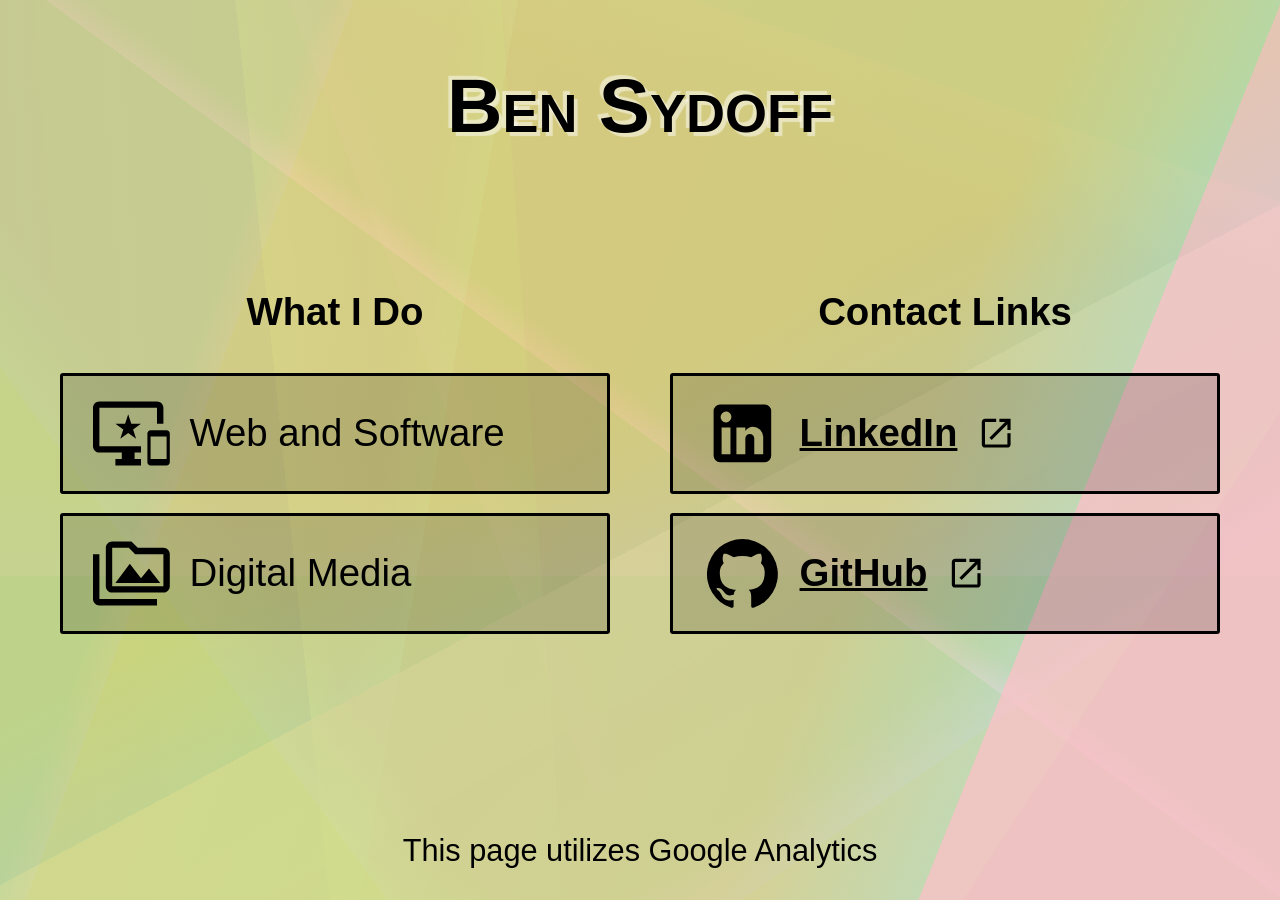
==== commit 0c0d44c0: "initial commit" ====
--- a/index.html
+++ b/index.html
@@ -1,9 +1,58 @@
-<!doctype html>
-<html lang="en" data-n-head="%7B%22lang%22:%7B%221%22:%22en%22%7D%7D">
-  <head>
-    <title>Ben Sydoff: Web x Software</title><meta data-n-head="1" charset="utf-8"><meta data-n-head="1" name="viewport" content="width=device-width,initial-scale=1"><meta data-n-head="1" data-hid="description" name="description" content="Ben Sydoff - Software Engineer / Web Developer - contact information and work portfolio"><meta data-n-head="1" data-hid="mobile-web-app-capable" name="mobile-web-app-capable" content="yes"><meta data-n-head="1" data-hid="apple-mobile-web-app-title" name="apple-mobile-web-app-title" content="Ben Sydoff"><meta data-n-head="1" data-hid="author" name="author" content="Ben Sydoff"><meta data-n-head="1" data-hid="theme-color" name="theme-color" content="#8c9eb1"><meta data-n-head="1" data-hid="og:type" name="og:type" property="og:type" content="website"><meta data-n-head="1" data-hid="og:title" name="og:title" property="og:title" content="Ben Sydoff"><meta data-n-head="1" data-hid="og:site_name" name="og:site_name" property="og:site_name" content="Ben Sydoff"><meta data-n-head="1" data-hid="og:description" name="og:description" property="og:description" content="Ben Sydoff - Software Engineer / Web Developer - contact information and work portfolio"><link data-n-head="1" rel="icon" type="image/x-icon" href="/favicon.ico"><link data-n-head="1" rel="manifest" href="/_nuxt/manifest.b1938707.json"><link data-n-head="1" rel="shortcut icon" href="/_nuxt/icons/icon_64.81e953.png"><link data-n-head="1" rel="apple-touch-icon" href="/_nuxt/icons/icon_512.81e953.png" sizes="512x512"><link rel="preload" href="/_nuxt/bef1dddca7355996fc6f.js" as="script"><link rel="preload" href="/_nuxt/632cd4aa8d29408cbc1c.js" as="script"><link rel="preload" href="/_nuxt/43e24d7d8ad8945ed034.js" as="script"><link rel="preload" href="/_nuxt/490f560d9ec9b33bb462.js" as="script">
-  </head>
-  <body>
-    <div id="__nuxt"><style>#nuxt-loading{visibility:hidden;opacity:0;position:absolute;left:0;right:0;top:0;bottom:0;display:flex;justify-content:center;align-items:center;flex-direction:column;animation:nuxtLoadingIn 10s ease;-webkit-animation:nuxtLoadingIn 10s ease;animation-fill-mode:forwards;overflow:hidden}@keyframes nuxtLoadingIn{0%{visibility:hidden;opacity:0}20%{visibility:visible;opacity:0}100%{visibility:visible;opacity:1}}@-webkit-keyframes nuxtLoadingIn{0%{visibility:hidden;opacity:0}20%{visibility:visible;opacity:0}100%{visibility:visible;opacity:1}}#nuxt-loading>div,#nuxt-loading>div:after{border-radius:50%;width:5rem;height:5rem}#nuxt-loading>div{font-size:10px;position:relative;text-indent:-9999em;border:.5rem solid #f5f5f5;border-left:.5rem solid #7dea82;-webkit-transform:translateZ(0);-ms-transform:translateZ(0);transform:translateZ(0);-webkit-animation:nuxtLoading 1.1s infinite linear;animation:nuxtLoading 1.1s infinite linear}#nuxt-loading.error>div{border-left:.5rem solid #ff4500;animation-duration:5s}@-webkit-keyframes nuxtLoading{0%{-webkit-transform:rotate(0);transform:rotate(0)}100%{-webkit-transform:rotate(360deg);transform:rotate(360deg)}}@keyframes nuxtLoading{0%{-webkit-transform:rotate(0);transform:rotate(0)}100%{-webkit-transform:rotate(360deg);transform:rotate(360deg)}}</style><script>window.addEventListener("error",function(){var e=document.getElementById("nuxt-loading");e&&(e.className+=" error")})</script><div id="nuxt-loading" aria-live="polite" role="status"><div>Loading...</div></div></div>
-  <script type="text/javascript" src="/_nuxt/bef1dddca7355996fc6f.js"></script><script type="text/javascript" src="/_nuxt/632cd4aa8d29408cbc1c.js"></script><script type="text/javascript" src="/_nuxt/43e24d7d8ad8945ed034.js"></script><script type="text/javascript" src="/_nuxt/490f560d9ec9b33bb462.js"></script></body>
+<!DOCTYPE html>
+<html lang="en">
+	<head>
+		<meta charset="utf-8" />
+		<link rel="icon" href="./favicon.png" />
+		<meta name="viewport" content="width=device-width, initial-scale=1" />
+		<style>svg{width:1em;height:1em;}</style>
+		<!-- Google tag (gtag.js) -->
+		<script async src="https://www.googletagmanager.com/gtag/js?id=G-ETYK1YL6YR"></script>
+		<script>
+			window.dataLayer = window.dataLayer || [];
+			function gtag(){dataLayer.push(arguments);}
+			gtag('js', new Date());
+
+			gtag('config', 'G-ETYK1YL6YR');
+		</script>
+
+		
+		<link href="./_app/immutable/assets/0.d7ce982a.css" rel="stylesheet">
+		<link href="./_app/immutable/assets/2.c5408269.css" rel="stylesheet">
+		<link rel="modulepreload" href="./_app/immutable/entry/start.666f5d8f.js">
+		<link rel="modulepreload" href="./_app/immutable/chunks/scheduler.e108d1fd.js">
+		<link rel="modulepreload" href="./_app/immutable/chunks/singletons.718bf2c6.js">
+		<link rel="modulepreload" href="./_app/immutable/entry/app.8cbf9c07.js">
+		<link rel="modulepreload" href="./_app/immutable/chunks/index.93f28d16.js">
+		<link rel="modulepreload" href="./_app/immutable/nodes/0.00653753.js">
+		<link rel="modulepreload" href="./_app/immutable/nodes/2.0d63bf64.js">
+	</head>
+	<body data-sveltekit-preload-data="hover">
+		<div style="display: contents">  <div><div class="container svelte-tx3qqv"></div> <div class="container svelte-tx3qqv"></div> <noscript data-svelte-h="svelte-pd2bux"><div class="container svelte-tx3qqv" id="fallback_1"></div> <div class="container svelte-tx3qqv" id="fallback_2"></div> <div class="container svelte-tx3qqv" id="fallback_3"></div> <div class="container svelte-tx3qqv" id="fallback_4"></div> <div class="container svelte-tx3qqv" id="fallback_5"></div></noscript> </div> <div id="wrapper" class="svelte-3t9hy"><header class="svelte-3t9hy" data-svelte-h="svelte-1976jpe"><h1 class="svelte-3t9hy">Ben Sydoff</h1></header> <main class="svelte-3t9hy"><section id="what-i-do" class="svelte-1jnxwca"><h2 class="svelte-1jnxwca">What I Do</h2> <div class="section-content"><ul class="svelte-h8k1nc"><li><div class="item-inner svelte-h8k1nc"><svg viewBox="0 0 24 24" class="svelte-11mg04j"><!-- HTML_TAG_START --><path d="M23 11.01 18 11c-.55 0-1 .45-1 1v9c0 .55.45 1 1 1h5c.55 0 1-.45 1-1v-9c0-.55-.45-.99-1-.99zM23 20h-5v-7h5v7zM20 2H2C.89 2 0 2.89 0 4v12c0 1.1.89 2 2 2h7v2H7v2h8v-2h-2v-2h2v-2H2V4h18v5h2V4c0-1.11-.9-2-2-2zm-8.03 7L11 6l-.97 3H7l2.47 1.76-.94 2.91 2.47-1.8 2.47 1.8-.94-2.91L15 9h-3.03z"></path><!-- HTML_TAG_END --></svg> <span>Web and Software</span> </div> </li><li><div class="item-inner svelte-h8k1nc"><svg viewBox="0 0 24 24" class="svelte-11mg04j"><!-- HTML_TAG_START --><path d="M2 6H0v5h.01L0 20c0 1.1.9 2 2 2h18v-2H2V6zm5 9h14l-3.5-4.5-2.5 3.01L11.5 9zM22 4h-8l-2-2H6c-1.1 0-1.99.9-1.99 2L4 16c0 1.1.9 2 2 2h16c1.1 0 2-.9 2-2V6c0-1.1-.9-2-2-2zm0 12H6V4h5.17l1.41 1.41.59.59H22v10z"></path><!-- HTML_TAG_END --></svg> <span>Digital Media</span> </div> </li> </ul></div> </section> <section id="contact" class="svelte-1jnxwca"><h2 class="svelte-1jnxwca">Contact Links</h2> <div class="section-content"><ul class="svelte-h8k1nc"><li><a href="https://linkedin.com/in/ben-s-712b22178" target="_blank" class="item-inner svelte-h8k1nc"><svg viewBox="0 0 24 24" class="svelte-11mg04j"><!-- HTML_TAG_START --><path d="M19 3a2 2 0 0 1 2 2v14a2 2 0 0 1-2 2H5a2 2 0 0 1-2-2V5a2 2 0 0 1 2-2h14m-.5 15.5v-5.3a3.26 3.26 0 0 0-3.26-3.26c-.85 0-1.84.52-2.32 1.3v-1.11h-2.79v8.37h2.79v-4.93c0-.77.62-1.4 1.39-1.4a1.4 1.4 0 0 1 1.4 1.4v4.93h2.79M6.88 8.56a1.68 1.68 0 0 0 1.68-1.68c0-.93-.75-1.69-1.68-1.69a1.69 1.69 0 0 0-1.69 1.69c0 .93.76 1.68 1.69 1.68m1.39 9.94v-8.37H5.5v8.37h2.77z"></path><!-- HTML_TAG_END --></svg> <span>LinkedIn</span> <svg viewBox="0 0 24 24" class="svelte-11mg04j small"><!-- HTML_TAG_START --><path d="M19 19H5V5h7V3H5c-1.11 0-2 .9-2 2v14c0 1.1.89 2 2 2h14c1.1 0 2-.9 2-2v-7h-2v7zM14 3v2h3.59l-9.83 9.83 1.41 1.41L19 6.41V10h2V3h-7z"></path><!-- HTML_TAG_END --></svg> </a> </li><li><a href="https://github.com/boffsy" target="_blank" class="item-inner svelte-h8k1nc"><svg viewBox="0 0 24 24" class="svelte-11mg04j"><!-- HTML_TAG_START --><path d="M12 1.27a11 11 0 00-3.48 21.46c.55.09.73-.28.73-.55v-1.84c-3.03.64-3.67-1.46-3.67-1.46-.55-1.29-1.28-1.65-1.28-1.65-.92-.65.1-.65.1-.65 1.1 0 1.73 1.1 1.73 1.1.92 1.65 2.57 1.2 3.21.92a2 2 0 01.64-1.47c-2.47-.27-5.04-1.19-5.04-5.5 0-1.1.46-2.1 1.2-2.84a3.76 3.76 0 010-2.93s.91-.28 3.11 1.1c1.8-.49 3.7-.49 5.5 0 2.1-1.38 3.02-1.1 3.02-1.1a3.76 3.76 0 010 2.93c.83.74 1.2 1.74 1.2 2.94 0 4.21-2.57 5.13-5.04 5.4.45.37.82.92.82 2.02v3.03c0 .27.1.64.73.55A11 11 0 0012 1.27"></path><!-- HTML_TAG_END --></svg> <span>GitHub</span> <svg viewBox="0 0 24 24" class="svelte-11mg04j small"><!-- HTML_TAG_START --><path d="M19 19H5V5h7V3H5c-1.11 0-2 .9-2 2v14c0 1.1.89 2 2 2h14c1.1 0 2-.9 2-2v-7h-2v7zM14 3v2h3.59l-9.83 9.83 1.41 1.41L19 6.41V10h2V3h-7z"></path><!-- HTML_TAG_END --></svg> </a> </li> </ul></div> </section></main> <footer class="svelte-3t9hy" data-svelte-h="svelte-17wkq9l"><small class="svelte-3t9hy">This page utilizes Google Analytics</small></footer> </div> 
+			
+			<script>
+				{
+					__sveltekit_16cdrby = {
+						base: new URL(".", location).pathname.slice(0, -1),
+						env: {}
+					};
+
+					const element = document.currentScript.parentElement;
+
+					const data = [null,null];
+
+					Promise.all([
+						import("./_app/immutable/entry/start.666f5d8f.js"),
+						import("./_app/immutable/entry/app.8cbf9c07.js")
+					]).then(([kit, app]) => {
+						kit.start(app, element, {
+							node_ids: [0, 2],
+							data,
+							form: null,
+							error: null
+						});
+					});
+				}
+			</script>
+		</div>
+	</body>
 </html>
--- a/_app/immutable/assets/0.d7ce982a.css
+++ b/_app/immutable/assets/0.d7ce982a.css
@@ -0,0 +1 @@
+@keyframes svelte-tx3qqv-fade{0%{opacity:0}50%{opacity:1}to{opacity:0}}.container.svelte-tx3qqv{width:100%;height:100%;position:fixed;top:0;left:0;z-index:-1;pointer-events:none;background-color:#fff}#fallback_1.svelte-tx3qqv{background-image:linear-gradient(236deg,rgba(255,165,0,.2784313725) 20%,rgba(128,128,128,.0784313725) 30%,rgba(255,192,203,.7294117647) 30%,rgba(255,192,203,.7294117647) 98%),linear-gradient(134deg,hsla(0,100%,50%,.1) 20%,hsla(0,0%,100%,.1) 31%,hsla(60,100%,50%,.1) 31%,hsla(0,100%,50%,.1) 80%),linear-gradient(111deg,hsla(300,100%,50%,.1) 59%,hsla(0,0%,100%,.1) 73%,hsla(0,100%,50%,.1) 73%,hsla(300,100%,50%,.1) 88%),linear-gradient(60deg,hsla(60,100%,50%,.1) 67%,hsla(0,0%,100%,.1) 68%,hsla(120,100%,50%,.1) 68%,hsla(0,100%,50%,.1) 53%),linear-gradient(258deg,hsla(0,100%,50%,.1) 5%,hsla(0,0%,100%,.1) 17%,hsla(120,100%,50%,.1) 17%,hsla(300,100%,50%,.1) 97%),linear-gradient(201deg,hsla(60,100%,50%,.1) 36%,hsla(0,0%,100%,.1) 38%,hsla(60,100%,50%,.1) 38%,hsla(240,100%,50%,.1) 79%),linear-gradient(262deg,hsla(240,100%,50%,.1) 8%,hsla(0,0%,100%,.1) 16%,hsla(300,100%,50%,.1) 16%,hsla(300,100%,50%,.1) 87%);animation:25s ease-in-out 0s infinite svelte-tx3qqv-fade}#fallback_2.svelte-tx3qqv{background-image:linear-gradient(118deg,rgba(255,165,0,.2784313725) 43%,rgba(128,128,128,.0784313725) 43%,rgba(255,192,203,.7294117647) 43%,rgba(255,192,203,.7294117647) 65%),linear-gradient(27deg,hsla(240,100%,50%,.1) 50%,hsla(0,0%,100%,.1) 62%,hsla(60,100%,50%,.1) 62%,hsla(0,100%,50%,.1) 88%),linear-gradient(54deg,hsla(180,100%,50%,.1) 26%,hsla(0,0%,100%,.1) 38%,hsla(240,100%,50%,.1) 38%,hsla(60,100%,50%,.1) 77%),linear-gradient(39deg,hsla(120,100%,50%,.1) 35%,hsla(0,0%,100%,.1) 39%,hsla(0,100%,50%,.1) 39%,hsla(0,100%,50%,.1) 83%),linear-gradient(122deg,hsla(300,100%,50%,.1) 52%,hsla(0,0%,100%,.1) 64%,hsla(120,100%,50%,.1) 64%,hsla(300,100%,50%,.1) 93%),linear-gradient(67deg,hsla(300,100%,50%,.1) 40%,hsla(0,0%,100%,.1) 44%,hsla(0,100%,50%,.1) 44%,hsla(300,100%,50%,.1) 93%),linear-gradient(283deg,hsla(180,100%,50%,.1) 54%,hsla(0,0%,100%,.1) 67%,hsla(240,100%,50%,.1) 67%,hsla(240,100%,50%,.1) 69%);animation:20s ease-in-out 0s infinite svelte-tx3qqv-fade}#fallback_3.svelte-tx3qqv{background-image:linear-gradient(90deg,rgba(255,165,0,.2784313725) 40%,rgba(128,128,128,.0784313725) 45%,rgba(255,192,203,.7294117647) 45%,rgba(255,192,203,.7294117647) 85%),linear-gradient(53deg,hsla(240,100%,50%,.1) 32%,hsla(0,0%,100%,.1) 36%,hsla(0,100%,50%,.1) 36%,hsla(60,100%,50%,.1) 74%),linear-gradient(86deg,hsla(300,100%,50%,.1) 24%,hsla(0,0%,100%,.1) 37%,hsla(240,100%,50%,.1) 37%,hsla(60,100%,50%,.1) 96%),linear-gradient(229deg,hsla(0,100%,50%,.1) 75%,hsla(0,0%,100%,.1) 75%,hsla(60,100%,50%,.1) 75%,hsla(240,100%,50%,.1) 94%),linear-gradient(255deg,hsla(240,100%,50%,.1) 51%,hsla(0,0%,100%,.1) 60%,hsla(300,100%,50%,.1) 60%,hsla(300,100%,50%,.1) 42%),linear-gradient(349deg,hsla(240,100%,50%,.1) 10%,hsla(0,0%,100%,.1) 11%,hsla(60,100%,50%,.1) 11%,hsla(300,100%,50%,.1) 91%),linear-gradient(68deg,hsla(300,100%,50%,.1) 73%,hsla(0,0%,100%,.1) 78%,hsla(300,100%,50%,.1) 78%,hsla(240,100%,50%,.1) 54%);animation:15s ease-in-out 0s infinite svelte-tx3qqv-fade}#fallback_4.svelte-tx3qqv{background-image:linear-gradient(294deg,rgba(255,165,0,.2784313725) 42%,rgba(128,128,128,.0784313725) 54%,rgba(255,192,203,.7294117647) 54%,rgba(255,192,203,.7294117647) 75%),linear-gradient(96deg,hsla(240,100%,50%,.1) 29%,hsla(0,0%,100%,.1) 36%,hsla(300,100%,50%,.1) 36%,hsla(180,100%,50%,.1) 77%),linear-gradient(212deg,hsla(0,100%,50%,.1) 23%,hsla(0,0%,100%,.1) 33%,hsla(0,100%,50%,.1) 33%,hsla(60,100%,50%,.1) 90%),linear-gradient(214deg,hsla(180,100%,50%,.1) 52%,hsla(0,0%,100%,.1) 65%,hsla(300,100%,50%,.1) 65%,hsla(180,100%,50%,.1) 63%),linear-gradient(78deg,hsla(300,100%,50%,.1) 45%,hsla(0,0%,100%,.1) 55%,hsla(0,100%,50%,.1) 55%,hsla(300,100%,50%,.1) 45%),linear-gradient(25deg,hsla(60,100%,50%,.1) 68%,hsla(0,0%,100%,.1) 74%,hsla(240,100%,50%,.1) 74%,hsla(240,100%,50%,.1) 63%),linear-gradient(303deg,hsla(60,100%,50%,.1) 57%,hsla(0,0%,100%,.1) 71%,hsla(60,100%,50%,.1) 71%,hsla(0,100%,50%,.1) 51%);animation:10s ease-in-out 0s infinite svelte-tx3qqv-fade}#fallback_5.svelte-tx3qqv{background-image:linear-gradient(188deg,rgba(255,165,0,.2784313725) 74%,rgba(128,128,128,.0784313725) 75%,rgba(255,192,203,.7294117647) 75%,rgba(255,192,203,.7294117647) 63%),linear-gradient(84deg,hsla(240,100%,50%,.1) 8%,hsla(0,0%,100%,.1) 11%,hsla(300,100%,50%,.1) 11%,hsla(240,100%,50%,.1) 99%),linear-gradient(63deg,hsla(180,100%,50%,.1) 43%,hsla(0,0%,100%,.1) 45%,hsla(0,100%,50%,.1) 45%,hsla(240,100%,50%,.1) 57%),linear-gradient(76deg,hsla(120,100%,50%,.1) 74%,hsla(0,0%,100%,.1) 81%,hsla(180,100%,50%,.1) 81%,hsla(240,100%,50%,.1) 39%),linear-gradient(151deg,hsla(0,100%,50%,.1) 44%,hsla(0,0%,100%,.1) 48%,hsla(60,100%,50%,.1) 48%,hsla(60,100%,50%,.1) 90%),linear-gradient(357deg,hsla(240,100%,50%,.1) 14%,hsla(0,0%,100%,.1) 14%,hsla(180,100%,50%,.1) 14%,hsla(60,100%,50%,.1) 99%),linear-gradient(152deg,hsla(0,100%,50%,.1) 76%,hsla(0,0%,100%,.1) 76%,hsla(120,100%,50%,.1) 76%,hsla(0,100%,50%,.1) 66%);animation:5s ease-in-out 0s infinite svelte-tx3qqv-fade}html,body{padding:0;margin:0;width:100%;height:100%}html{font-family:Inter,-apple-system,BlinkMacSystemFont,Segoe UI,Roboto,Oxygen,Ubuntu,Cantarell,Fira Sans,Droid Sans,Helvetica Neue,sans-serif;font-size:2vw}@media (min-aspect-ratio: 412 / 670){html{font-size:5vw}}@media (min-aspect-ratio: 412 / 580){html{font-size:4vw}}@media (min-aspect-ratio: 412 / 460){html{font-size:3vw}}@media (min-aspect-ratio: 412 / 360){html{font-size:3vw}}@media (min-aspect-ratio: 412 / 230){html{font-size:2.5vw}}@media (min-aspect-ratio: 412 / 180){html{font-size:1.5vw}}@media (max-aspect-ratio: 412 / 670){html{font-size:6vw}}body{display:flex;justify-content:center}#wrapper.svelte-3t9hy{display:flex;flex-direction:column;justify-content:space-between;align-items:center;padding:0;margin:0}@media (min-aspect-ratio: 412 / 360){#wrapper.svelte-3t9hy{align-items:stretch;width:100%}}header.svelte-3t9hy{flex:0 1 20%;padding:.4em;display:flex;justify-content:center}h1.svelte-3t9hy{margin:auto;font-size:2rem;text-shadow:-.1rem -.1rem 1px rgba(255,255,255,.4901960784),.1rem .1rem 1px rgba(255,255,255,.4901960784);font-variant:small-caps}@media (min-width: 30em){h1.svelte-3t9hy{font-size:2rem}}main.svelte-3t9hy{flex:auto;display:flex;flex-direction:column;justify-content:space-around}@media (min-aspect-ratio: 412 / 360){main.svelte-3t9hy{flex-direction:row;justify-content:space-evenly;align-items:center}}footer.svelte-3t9hy{flex:0 1 20%;display:flex;justify-content:flex-end;flex-direction:column;text-align:center}small.svelte-3t9hy{font-size:.8em;padding-bottom:1em}
--- a/_app/immutable/assets/2.c5408269.css
+++ b/_app/immutable/assets/2.c5408269.css
@@ -0,0 +1 @@
+svg.svelte-11mg04j{height:2em;width:2em;margin-right:.5em;fill:currentColor}svg.small.svelte-11mg04j{height:1em;width:1em;margin-left:.5em}ul.svelte-h8k1nc{list-style-type:none;padding:0}.item-inner.svelte-h8k1nc{border:3px solid;border-radius:3px;padding:.5em .8em;margin:.5em 0;background-color:#00000026;position:relative;display:flex;align-items:center}a.svelte-h8k1nc{color:currentColor;font-weight:700;text-decoration:underline}a.svelte-h8k1nc:hover{background-color:#ffffff26}h2.svelte-1jnxwca{font-size:1rem;text-align:center}section.svelte-1jnxwca{flex:0 0 43%}
